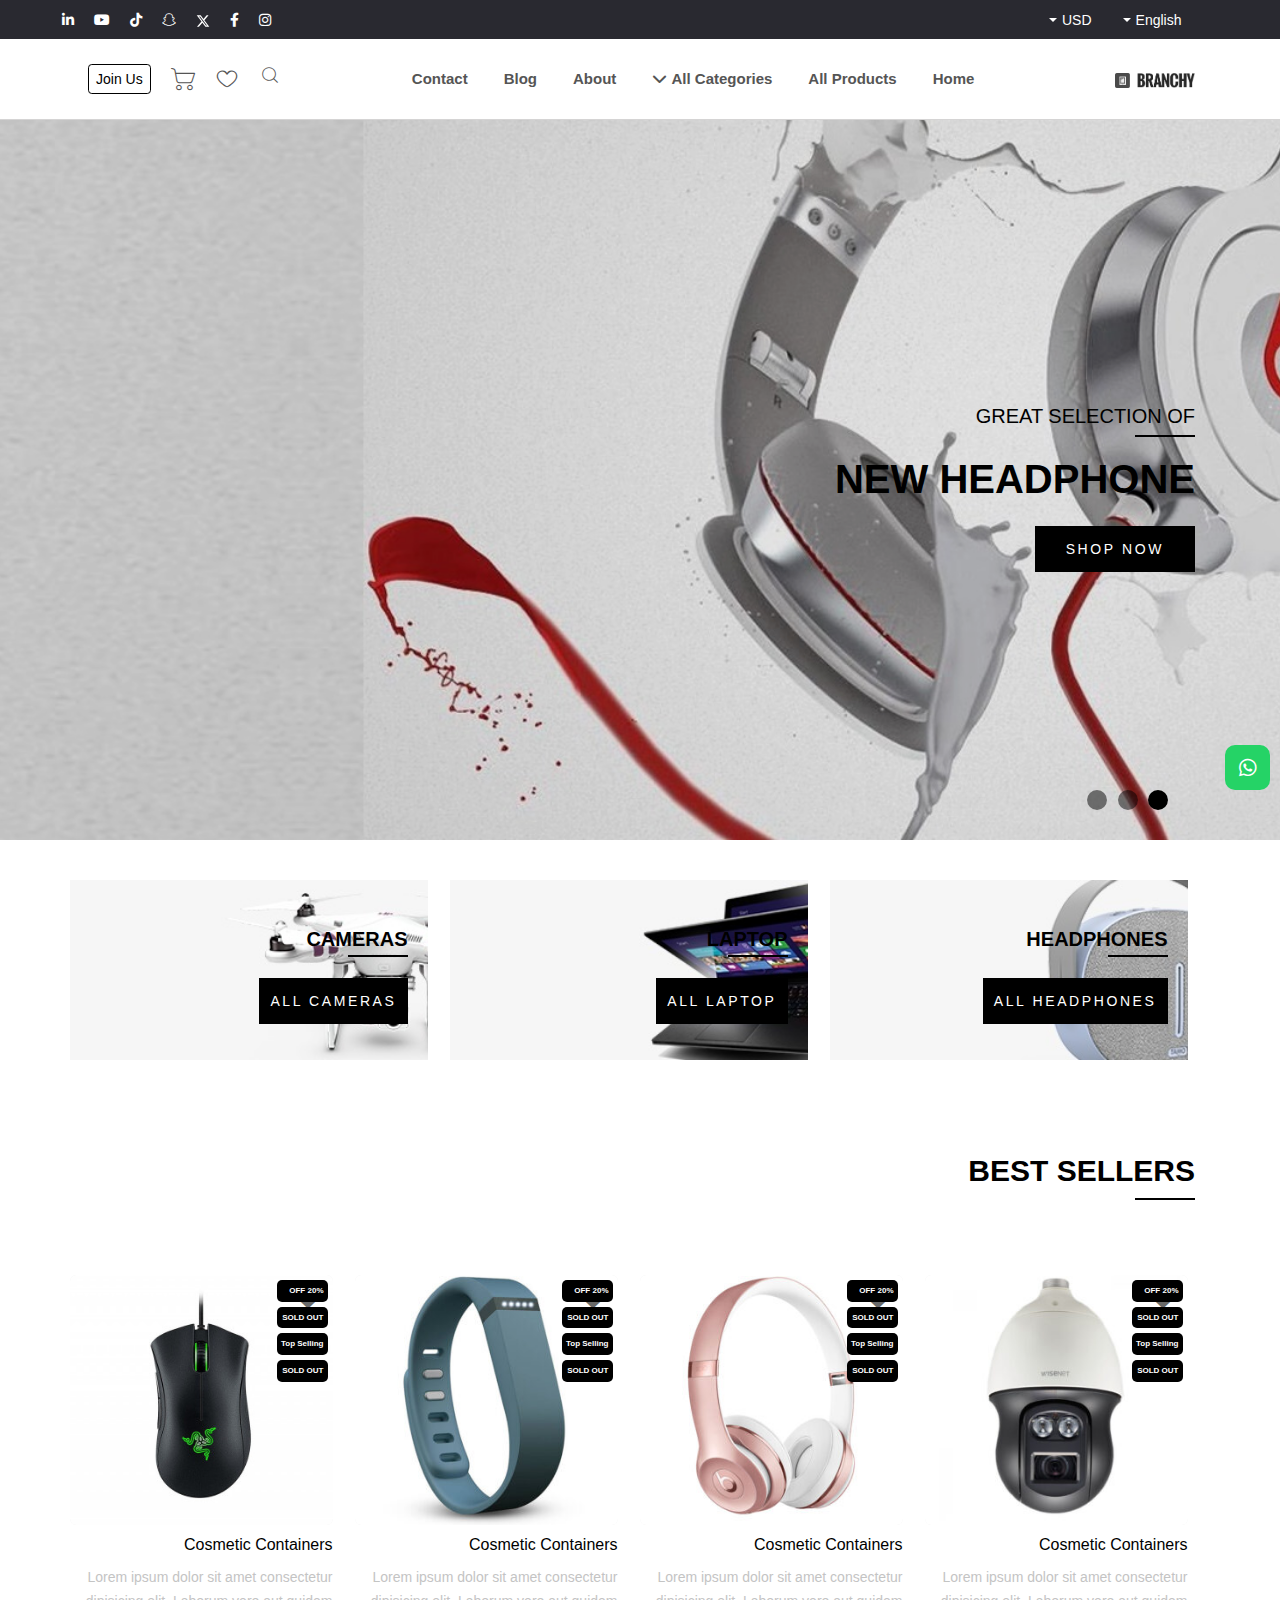
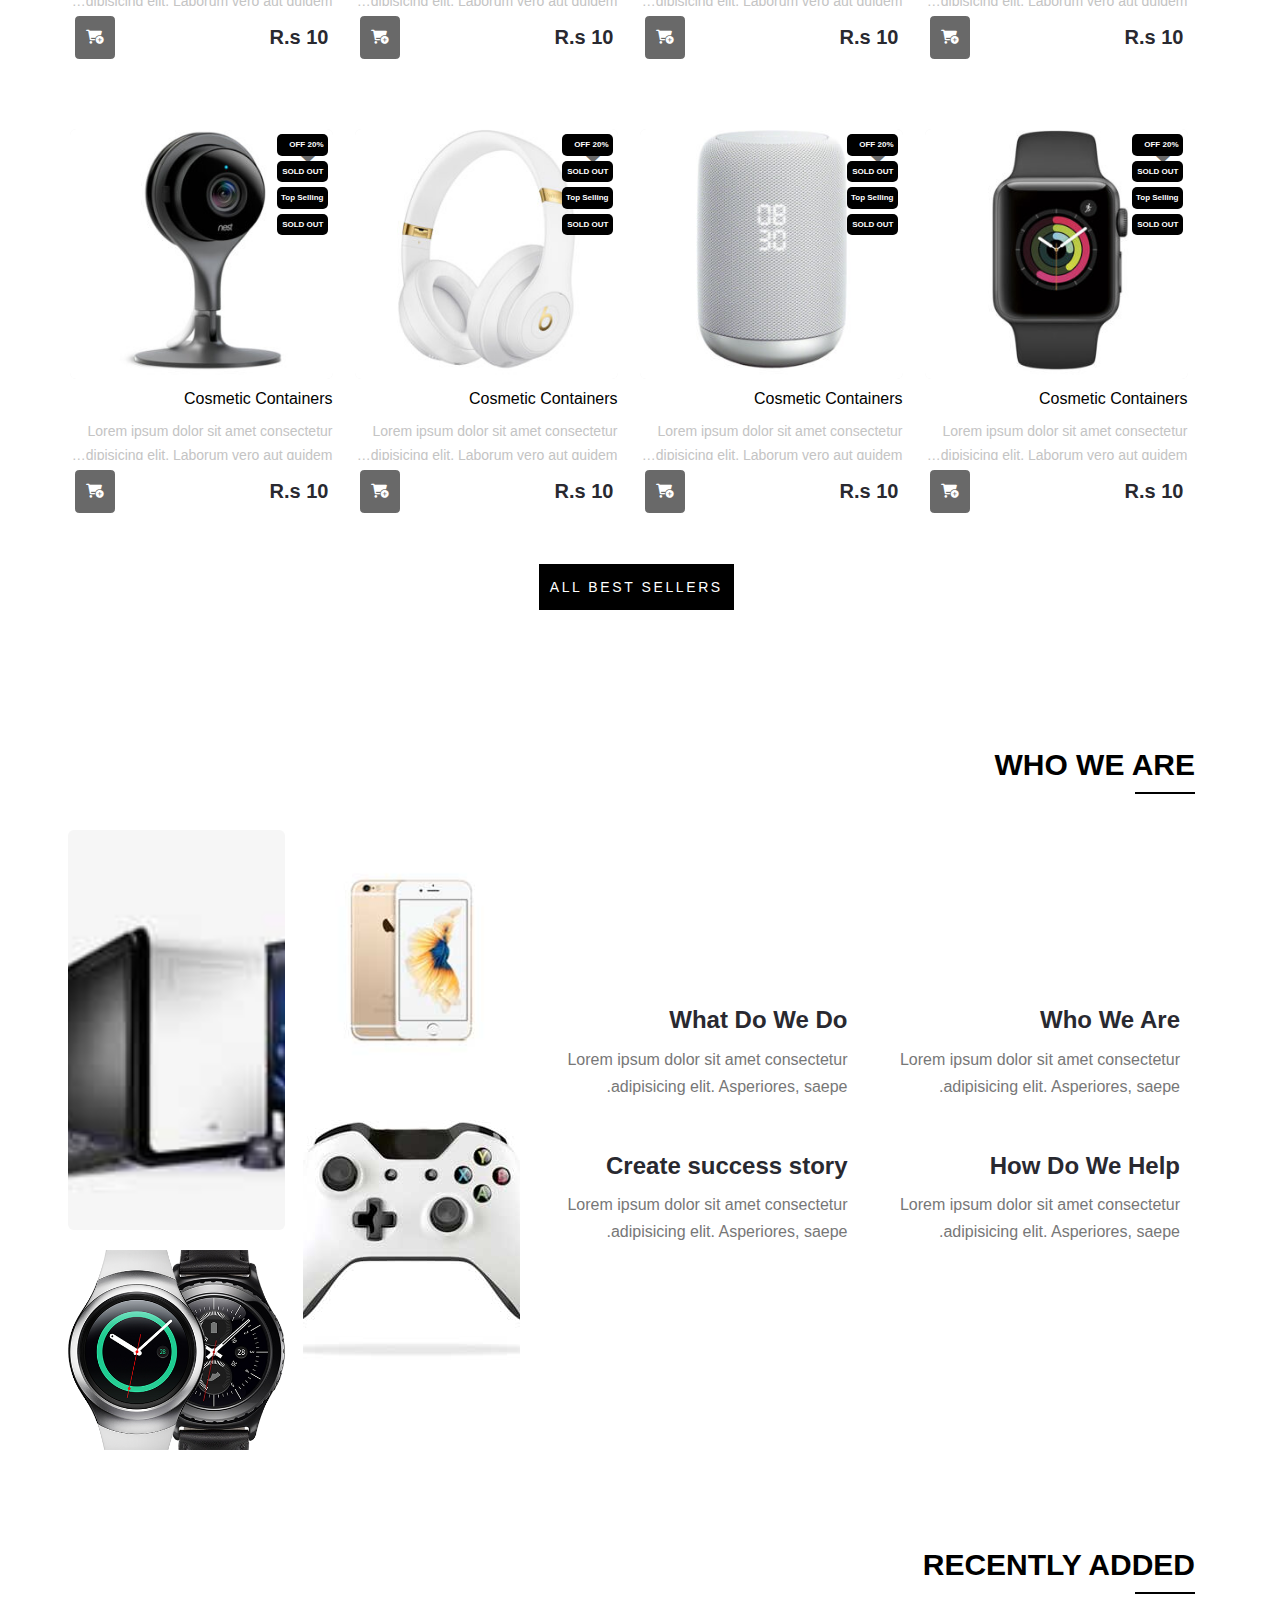
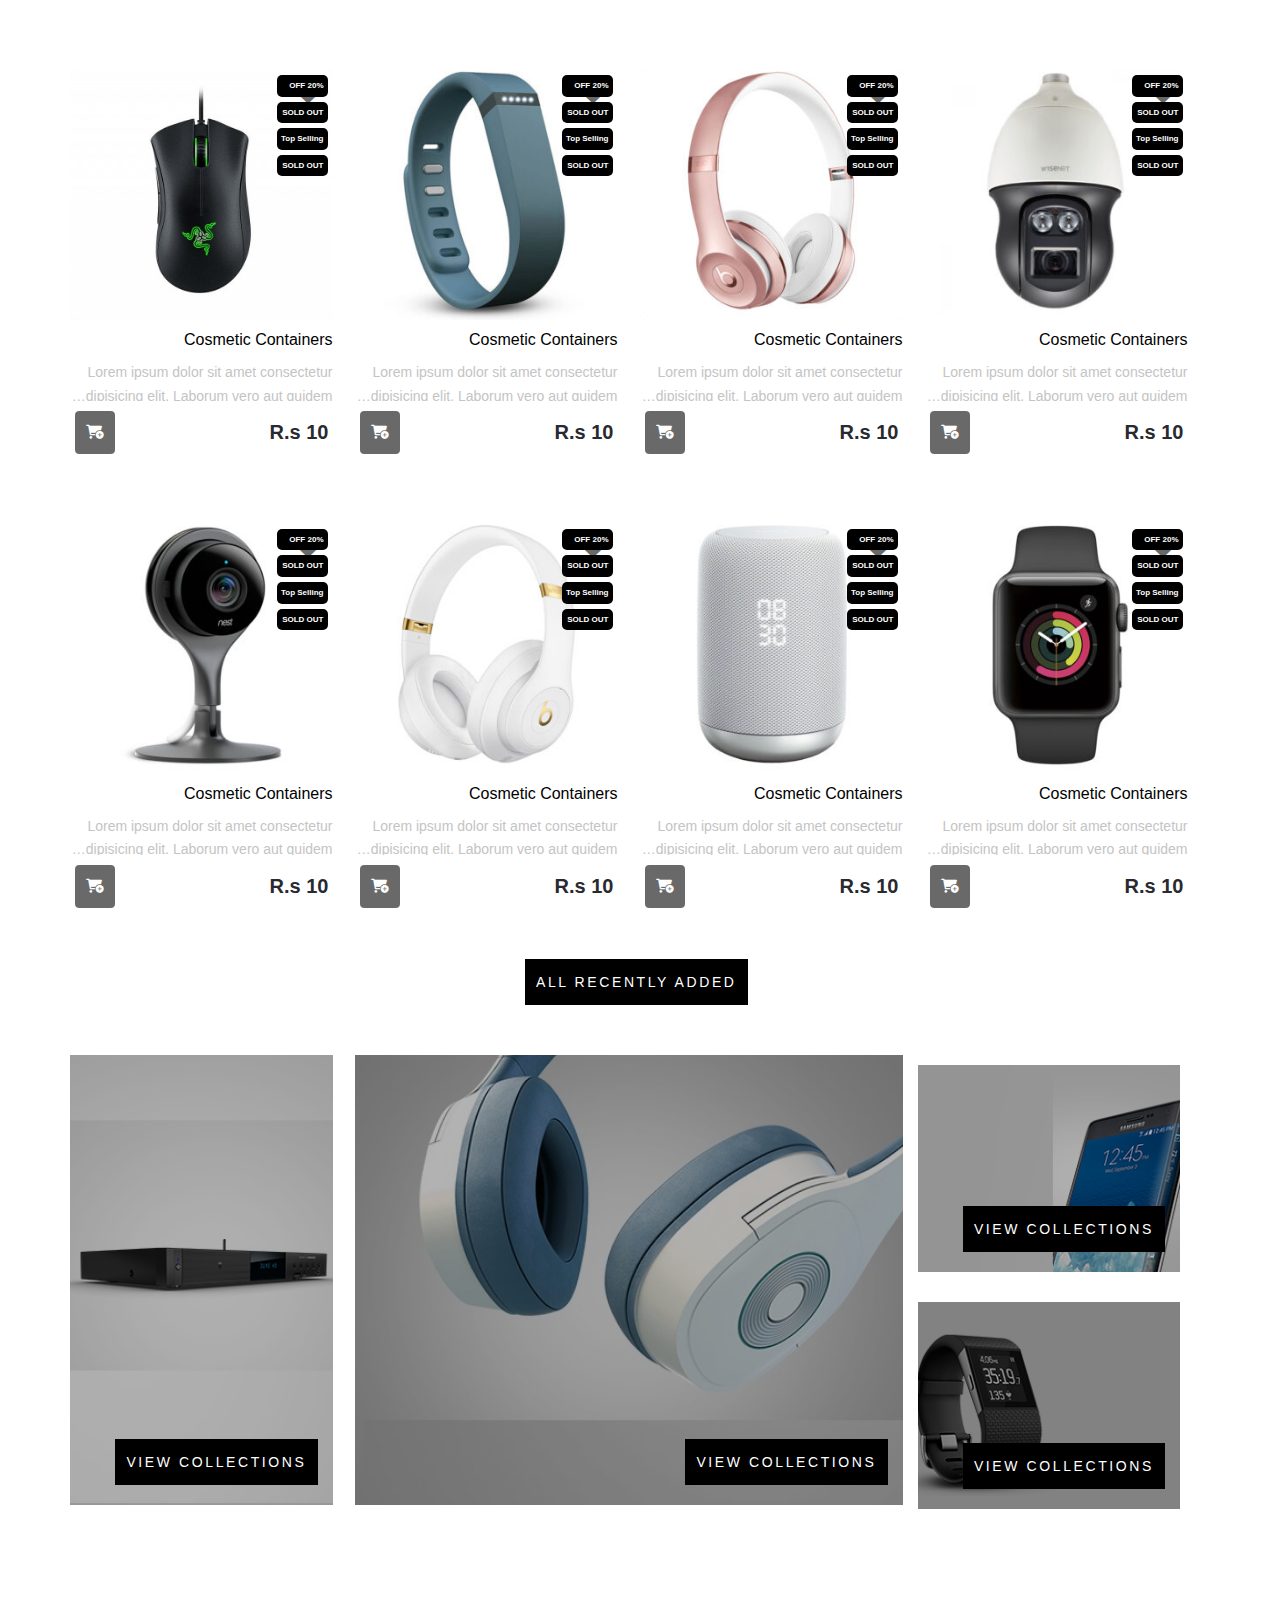
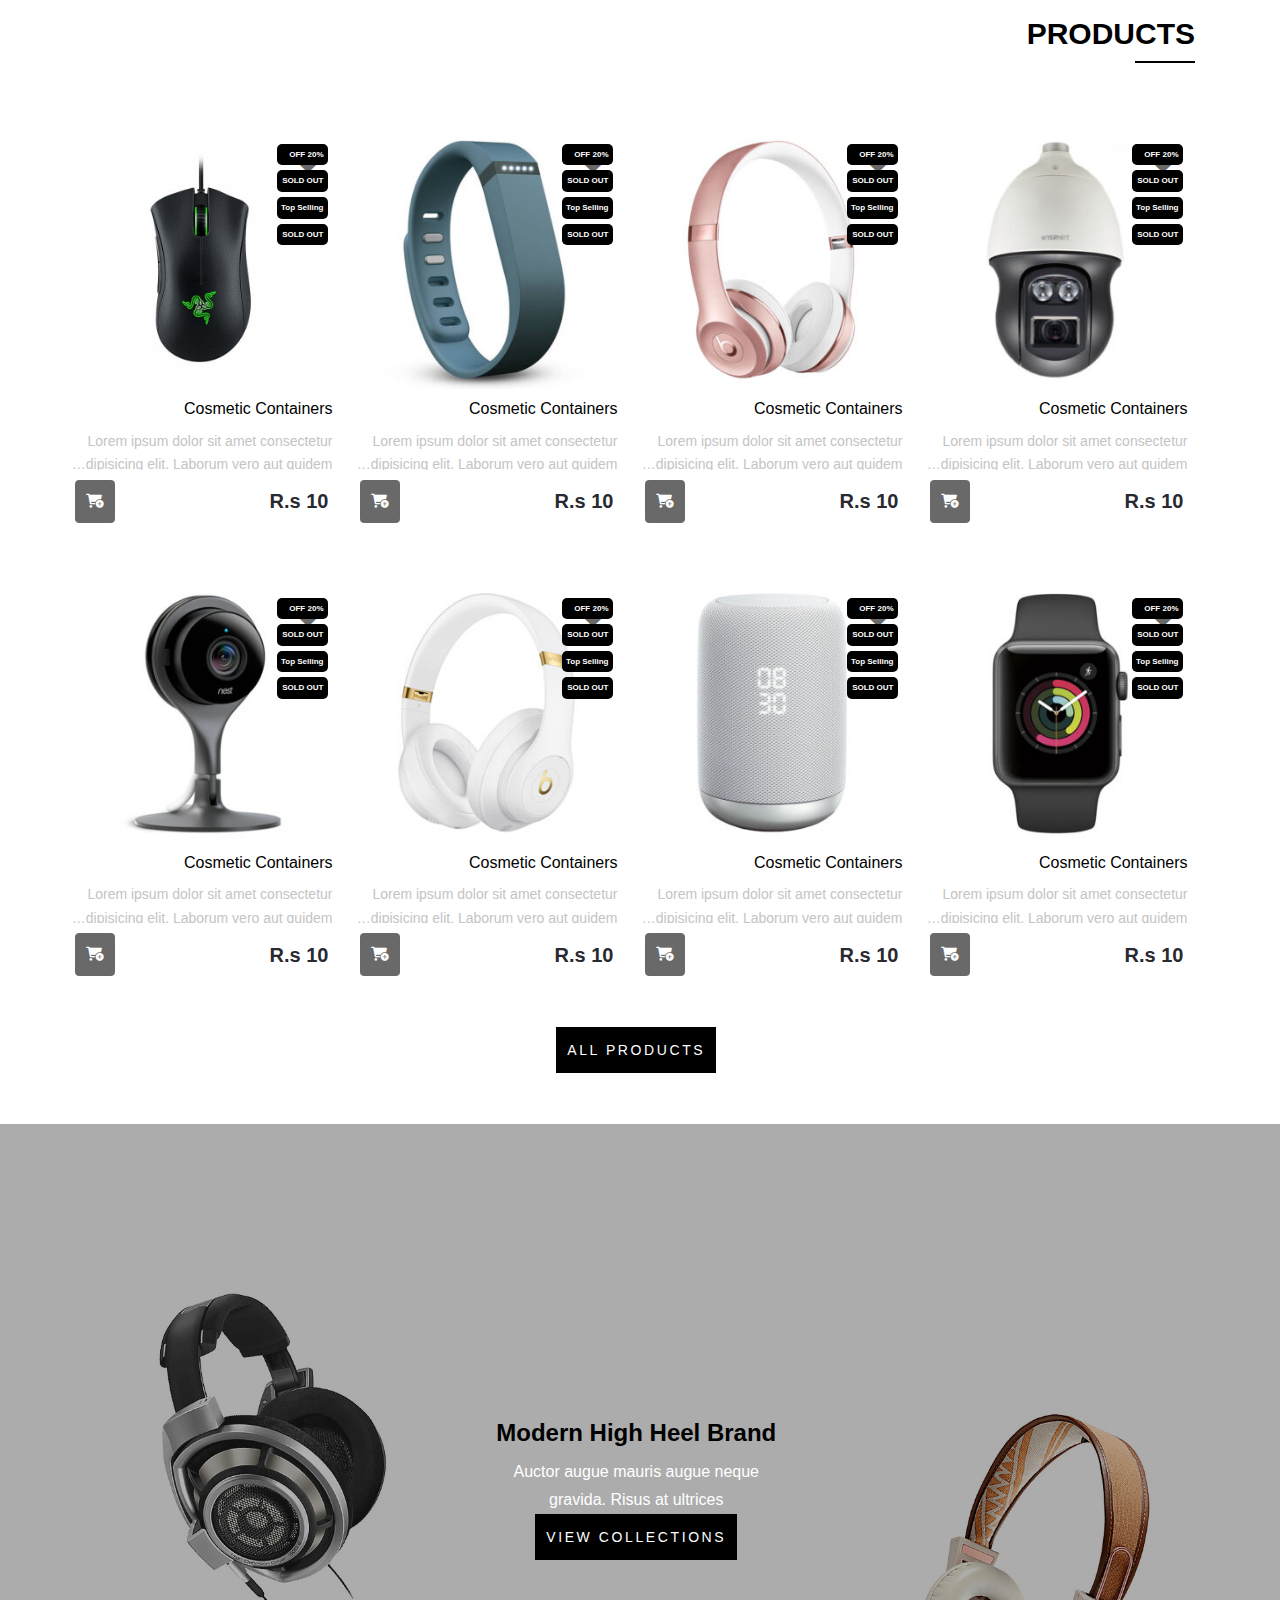
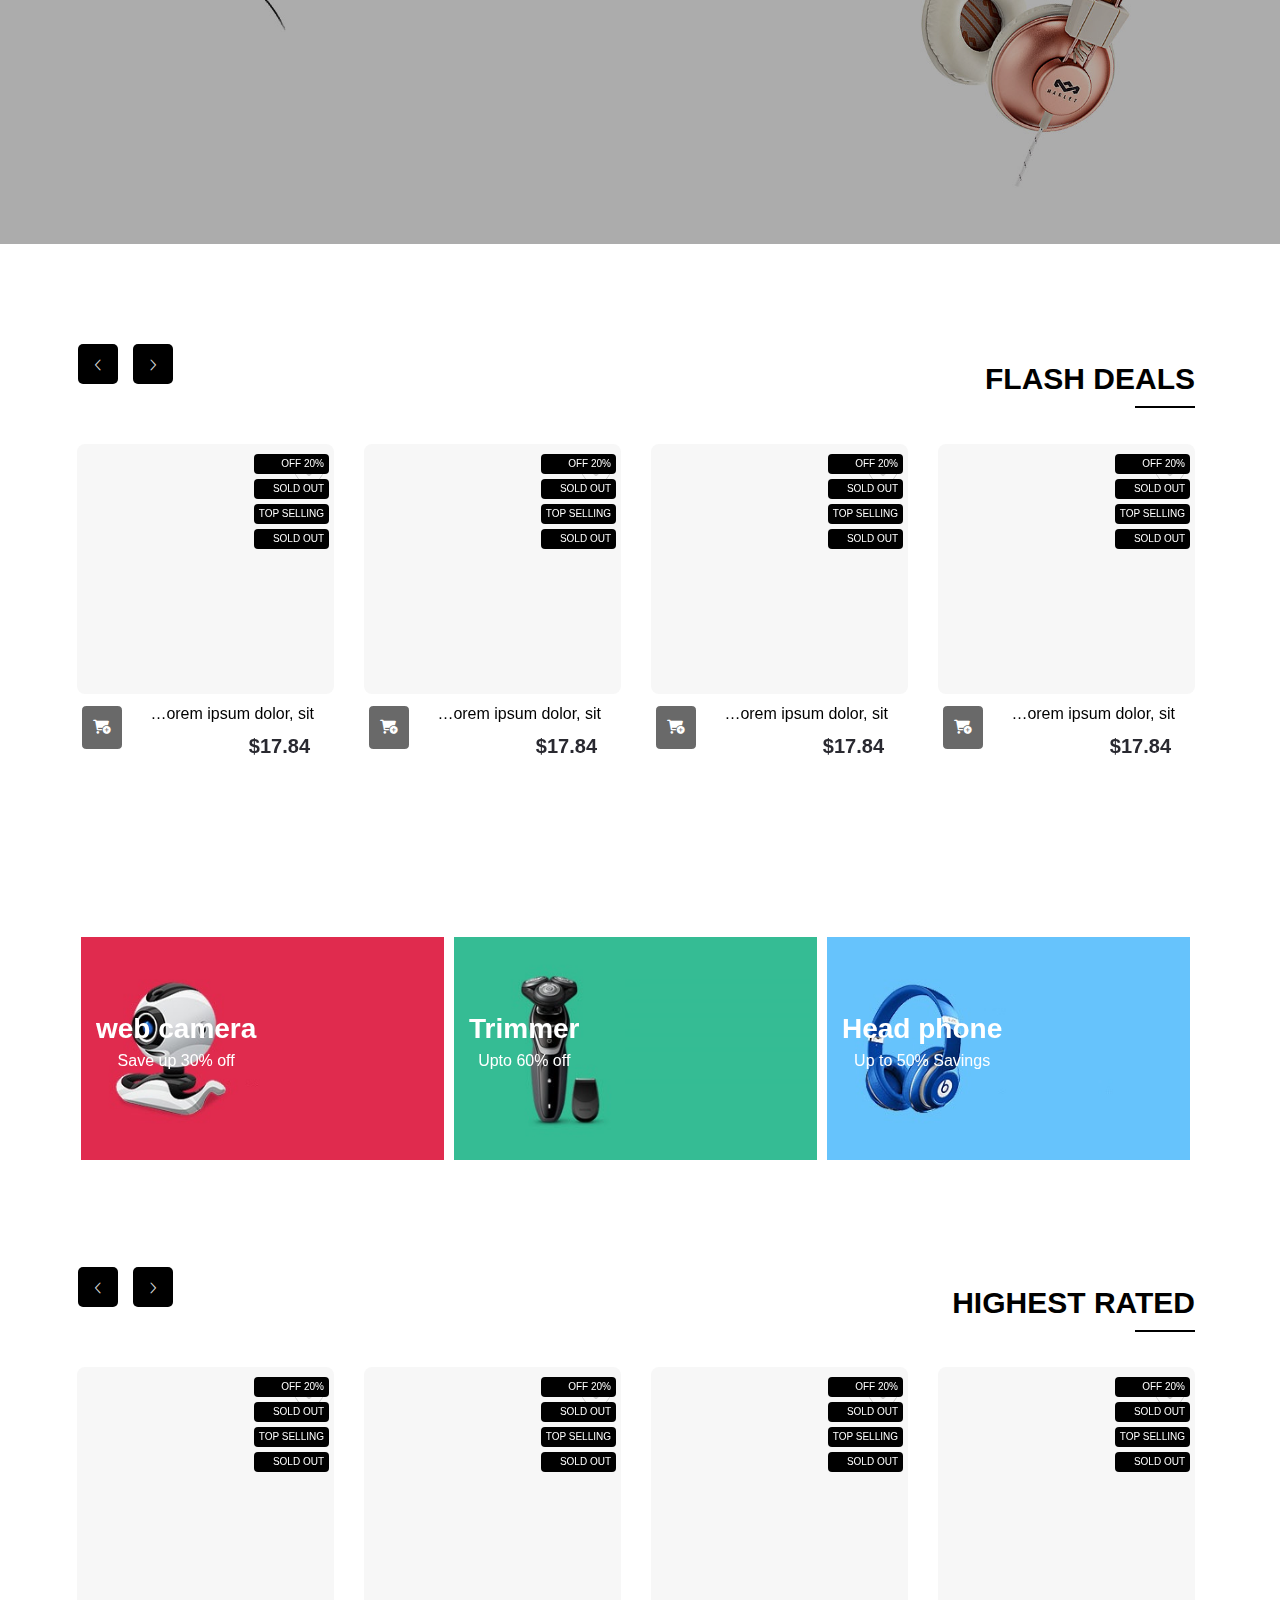
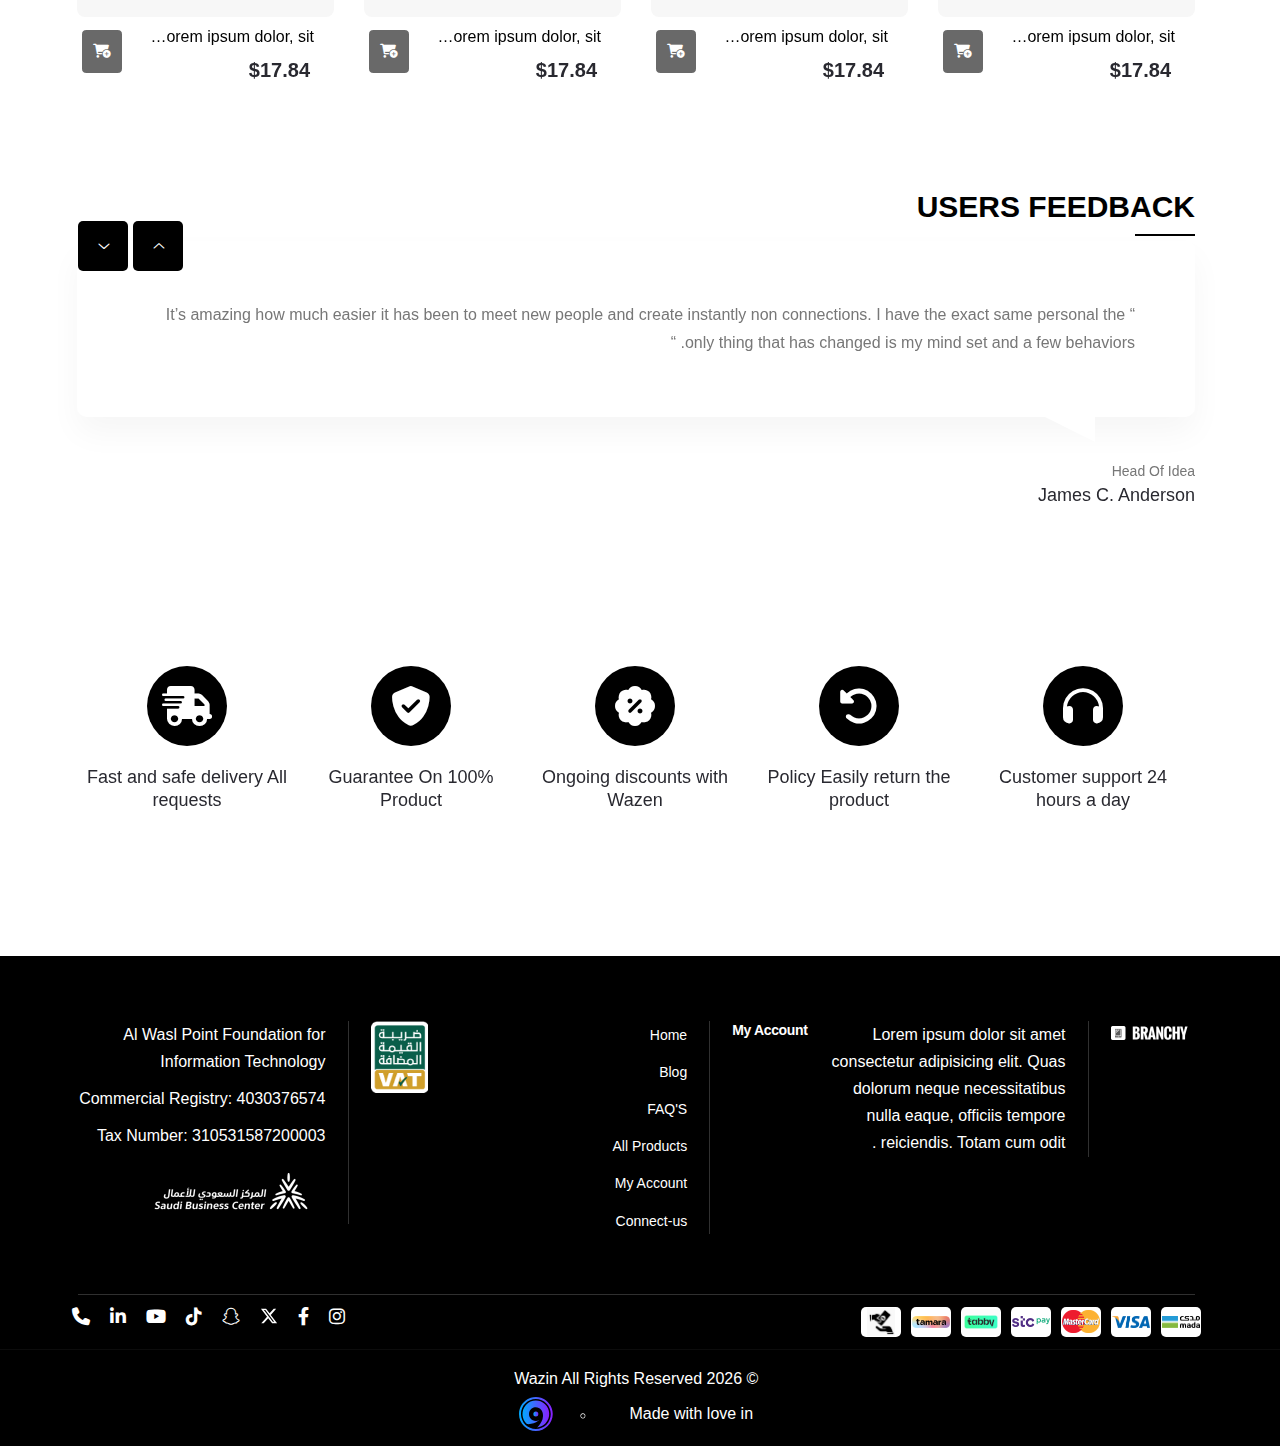
==== index.html @ 6826d249 "Theme-5" ====
<!doctype html>
<html class="no-js" lang="en">

<head>
    <meta charset="utf-8">
    <meta http-equiv="x-ua-compatible" content="ie=edge">
    <title>wazin</title>
    <meta name="robots" content="noindex, follow" />
    <meta name="author" content="Wazin" />
    <meta name="keywords" content="ecommerce, shopping" />

    <meta name="description" content="">
    <meta name="viewport" content="width=device-width, initial-scale=1, shrink-to-fit=no">
    <meta name="viewport" content="width=device-width, initial-scale=1.0" />

    <!-- Favicon -->
    <meta name="apple-mobile-web-app-status-bar-style" content="default" />

    <link rel="shortcut icon" type="image/x-icon" href="assets/images/favicon.png">
    <link rel="icon" href="images/test/hover-image-01.webp" type="" />

    <!-- ======================================= -->

    <!-- Bootstrap CSS -->
    <link rel="stylesheet" href="assets/css/vendor/bootstrap.min.css">
    <link rel="stylesheet" href="assets/css/vendor/font-awesome.css">
    <link rel="stylesheet" href="assets/css/vendor/flaticon/flaticon.css">
    <link rel="stylesheet" href="assets/css/vendor/slick.css">
    <link rel="stylesheet" href="assets/css/vendor/slick-theme.css">
    <link rel="stylesheet" href="assets/css/vendor/jquery-ui.min.css">
    <link rel="stylesheet" href="assets/css/vendor/sal.css">
    <link rel="stylesheet" href="assets/css/vendor/magnific-popup.css">
    <link rel="stylesheet" href="assets/css/vendor/base.css">


    <link rel="stylesheet" href="assets/css/all.min.css">
    <!-- <link rel="stylesheet" href="assets/css/style-en.css"> -->
    <link rel="stylesheet" href="assets/css/style-ar.css">
    <style>
        :root {
            --mainColor: #000000;
            --headerTitle: #000;
            --headerParagraph: #000;
            --textFooter: rgb(255, 255, 255);
        }
    </style>
</head>


<body class="sticky-header ">

    <!-- backto-top -->
    <a href="#top" class="back-to-top" id="backto-top"><i class="fal fa-arrow-up"></i></a>
    <!-- ================================================================================== -->

    <!-- ================================================================================== -->
    <!-- nav -->
    <nav class="header axil-header header-style-5">
        <div class="axil-header-top">
            <div class="container">
                <div class="row align-items-center">
                    <div class="col-lg-6 col-sm-6 col-12">
                        <div class="header-top-dropdown">

                            <div class="dropdown">
                                <button class="dropdown-toggle" type="button" data-bs-toggle="dropdown"
                                    aria-expanded="false">
                                    English
                                </button>
                                <ul class="dropdown-menu">
                                    <li><a class="dropdown-item" href="#">English</a></li>
                                    <li><a class="dropdown-item" href="#">Arabic</a></li>
                                    <li><a class="dropdown-item" href="#">Spanish</a></li>
                                </ul>
                            </div>
                            <div class="dropdown">
                                <button class="dropdown-toggle" type="button" data-bs-toggle="dropdown"
                                    aria-expanded="false">
                                    USD
                                </button>
                                <ul class="dropdown-menu">
                                    <li><a class="dropdown-item" href="#">USD</a></li>
                                    <li><a class="dropdown-item" href="#">AUD</a></li>
                                    <li><a class="dropdown-item" href="#">EUR</a></li>
                                </ul>

                            </div>

                        </div>
                    </div>
                    <div class="col-lg-6 col-sm-6 col-12">
                        <div class="header-top-link">
                            <ul class="quick-link">
                                <li>
                                    <a target="_blank" href="https://instagram.com">
                                        <i class="fa-brands fa-instagram"></i>
                                    </a>
                                </li>
                                <li>
                                    <a target="_blank" href="https://facebook.com">
                                        <i class="fa-brands fa-facebook-f"></i>
                                    </a>
                                </li>
                                <li>
                                    <a target="_blank" href="https://twitter.com">
                                        <svg xmlns="http://www.w3.org/2000/svg" height="1em" viewBox="0 0 512 512"
                                            class="custom-icon">
                                            <path
                                                d="M389.2 48h70.6L305.6 224.2 487 464H345L233.7 318.6 106.5 464H35.8L200.7 275.5 26.8 48H172.4L272.9 180.9 389.2 48zM364.4 421.8h39.1L151.1 88h-42L364.4 421.8z">
                                            </path>
                                        </svg>
                                    </a>
                                </li>

                                <li>
                                    <a target="_blank" href="https://snapchat.com">
                                        <i class="fa-brands fa-snapchat"></i>
                                    </a>
                                </li>
                                <li>
                                    <a target="_blank" href="https://tiktok.com">
                                        <i class="fa-brands fa-tiktok"></i>
                                    </a>
                                </li>
                                <li>
                                    <a target="_blank" href="https://youtube.com">
                                        <i class="fa-brands fa-youtube"></i>
                                    </a>
                                </li>
                                <li>
                                    <a target="_blank" href="https://linkedin.com">
                                        <i class="fa-brands fa-linkedin-in"></i>
                                    </a>
                                </li>
                            </ul>
                        </div>
                    </div>
                </div>
            </div>
        </div>
        <!-- Start Mainmenu Area  -->
        <div id="axil-sticky-placeholder"></div>
        <div class="axil-mainmenu">
            <div class="container">
                <div class="header-navbar">
                    <div class="header-brand">
                        <a href="index.html" class="logo logo-dark">
                            <img src="assets/images/test/logo.png" alt="Site Logo" />
                        </a>
                        <a href="index.html" class="logo logo-light">
                            <img src="assets/images/test/logo.png" alt="Site Logo" />
                        </a>
                    </div>
                    <div class="header-main-nav">
                        <!-- Start Mainmanu Nav -->
                        <nav class="mainmenu-nav">
                            <button class="mobile-close-btn mobile-nav-toggler">
                                <i class="fas fa-times"></i>
                            </button>
                            <div class="mobile-nav-brand">
                                <a href="index.html" class="logo">
                                    <img src="assets/images/test/logo.png" alt="Site Logo" />
                                </a>
                            </div>
                            <ul class="mainmenu">
                                <li class="">
                                    <a href="#">Home</a>
                                </li>
                                <li class="">
                                    <a href="#">All Products</a>
                                </li>

                                <li class="box-Categories-Nav">
                                    <div>All Categories
                                        <span class="arrow-Categories">
                                            <i class="fa-solid fa-chevron-down"></i>
                                        </span>
                                    </div>

                                    <div class="box-all-menu-dropdown">
                                        <div class="box-item-dropdown2">
                                            <div class="row box-2-dropdown">
                                                <div class="col-3 box-Link-Categories">
                                                    <ul class="ul-Categories">
                                                        <li class="menu-item">
                                                            <div class="sho-arrow Link-item-Categories">
                                                                <div class="">
                                                                    <span class="icon-item-Categories"><i
                                                                            class="fa fa-female"></i></span>
                                                                    Women's Clothing
                                                                </div>
                                                            </div>

                                                            <div class="sub-menu-dropdown">
                                                                <div class="row box-sub-sub-dropdown-mo">
                                                                    <div class="col-3 my-2">
                                                                        <div class="box-item-sub">
                                                                            <h3><a href="">OUTWEAR & SWEATERS</a>
                                                                            </h3>
                                                                            <ul class="">
                                                                                <li><a href="/">Blazers</a></li>
                                                                                <li>
                                                                                    <a href="/">Hoodies &
                                                                                        Sweatshirts</a>
                                                                                </li>
                                                                                <li><a href="/">Trench</a></li>
                                                                                <li><a href="/">Cardigans</a></li>
                                                                            </ul>
                                                                        </div>
                                                                    </div>
                                                                    <div class="col-3 my-2">
                                                                        <div class="box-item-sub">
                                                                            <h3><a href="">BOTTOMS</a></h3>
                                                                            <ul class="">
                                                                                <li class=""><a href="/">Skirts</a>
                                                                                </li>
                                                                                <li><a href="/">Shorts</a></li>
                                                                                <li><a href="/">Jeans</a></li>
                                                                                <li><a href="/">Pants & Capris</a>
                                                                                </li>
                                                                            </ul>
                                                                        </div>
                                                                    </div>
                                                                    <div class="col-3 my-2">
                                                                        <div class="box-item-sub">
                                                                            <h3><a href="">ACCESSORIES</a></h3>
                                                                            <ul class="">
                                                                                <li class="">
                                                                                    <a href="/">OUTWEAR &
                                                                                        SWEATERS</a>
                                                                                </li>
                                                                                <li><a href="/">Headwear</a></li>
                                                                                <li><a href="/">Baseball Caps</a>
                                                                                </li>
                                                                                <li><a href="/">Sunglasses</a></li>
                                                                            </ul>
                                                                        </div>
                                                                    </div>
                                                                    <div class="col-3 my-2">
                                                                        <div class="box-item-sub">
                                                                            <h3><a href="">HOT SEARCH</a></h3>
                                                                            <ul class="">
                                                                                <li class="">
                                                                                    <a href="/">Panties</a>
                                                                                </li>
                                                                                <li><a href="/">Bras</a></li>
                                                                                <li><a href="/">Shapers</a></li>
                                                                                <li>
                                                                                    <a href="/">Bra & Brief Sets</a>
                                                                                </li>
                                                                            </ul>
                                                                        </div>
                                                                    </div>
                                                                    <div class="col-3 my-2">
                                                                        <div class="box-item-sub">
                                                                            <h3><a href="">HOT CATEGORIES</a></h3>
                                                                            <ul class="">
                                                                                <li class="">
                                                                                    <a href="/">Dresses</a>
                                                                                </li>
                                                                                <li>
                                                                                    <a href="/">Blouses & Shirts</a>
                                                                                </li>
                                                                                <li><a href="/">T-Shirts</a></li>
                                                                                <li><a href="/">Tank Tops</a></li>
                                                                                <li>
                                                                                    <a href="/">Jumpsuits &
                                                                                        Rompers</a>
                                                                                </li>
                                                                            </ul>
                                                                        </div>
                                                                    </div>
                                                                </div>
                                                            </div>
                                                        </li>
                                                        <li class="menu-item">
                                                            <div class="sho-arrow Link-item-Categories">
                                                                <div class="">
                                                                    <span class="icon-item-Categories"><i
                                                                            class="fa fa-male"></i></span>
                                                                    Men's Clothing
                                                                </div>
                                                            </div>
                                                        </li>
                                                        <li class="menu-item">
                                                            <div class="Link-item-Categories">
                                                                <div class="">
                                                                    <span class="icon-item-Categories"><i
                                                                            class="fa-solid fa-clock"></i></span>
                                                                    WATCHES
                                                                </div>
                                                            </div>
                                                        </li>
                                                        <li class="menu-item">
                                                            <div class="sho-arrow Link-item-Categories">
                                                                <div class="">
                                                                    <span class="icon-item-Categories"><i
                                                                            class="fa fa-briefcase"></i></span>
                                                                    BAGS & SHOES
                                                                </div>
                                                            </div>
                                                        </li>
                                                        <li class="menu-item">
                                                            <div class="sho-arrow Link-item-Categories">
                                                                <div class="">
                                                                    <span class="icon-item-Categories"><i
                                                                            class="fa fa-shopping-cart"></i></span>
                                                                    SHOES
                                                                </div>
                                                            </div>
                                                        </li>
                                                        <li class="menu-item">
                                                            <div class="sho-arrow Link-item-Categories">
                                                                <div class="">
                                                                    <span class="icon-item-Categories"><i
                                                                            class="fa-solid fa-gem"></i></span>
                                                                    JEWELLERY
                                                                </div>
                                                            </div>
                                                        </li>
                                                        <li class="menu-item">
                                                            <div class="sho-arrow Link-item-Categories">
                                                                <div class="">
                                                                    <span class="icon-item-Categories"><i
                                                                            class="fa fa-star"></i></span>
                                                                    ACCESSORIES
                                                                </div>
                                                            </div>
                                                        </li>
                                                        <li class="menu-item">
                                                            <div class="sho-arrow Link-item-Categories">
                                                                <div class="">
                                                                    <span class="icon-item-Categories"><i
                                                                            class="fa fa-child"></i></span>
                                                                    TOYS, KIDS & BABY
                                                                </div>
                                                            </div>
                                                        </li>
                                                        <li class="menu-item">
                                                            <div class="sho-arrow Link-item-Categories">
                                                                <div class="">
                                                                    <span class="icon-item-Categories"><i
                                                                            class="fa-solid fa-volleyball"></i></span>
                                                                    SPORTS & OUTDOORS
                                                                </div>
                                                            </div>
                                                        </li>
                                                        <li class="menu-item">
                                                            <div class="sho-arrow Link-item-Categories">
                                                                <div class="">
                                                                    <span class="icon-item-Categories"><i
                                                                            class="fa fa-anchor"></i></span>
                                                                    HEALTH & BEAUTY
                                                                </div>
                                                            </div>

                                                            <div class="sub-menu-dropdown">
                                                                <div class="row box-sub-sub-dropdown-mo">
                                                                    <div class="col-3 my-2">
                                                                        <div class="box-item-sub">
                                                                            <h3><a href="">OUTWEAR & SWEATERS</a>
                                                                            </h3>
                                                                            <ul class="">
                                                                                <li><a href="/">Blazers</a></li>
                                                                                <li>
                                                                                    <a href="/">Hoodies &
                                                                                        Sweatshirts</a>
                                                                                </li>
                                                                                <li><a href="/">Trench</a></li>
                                                                                <li><a href="/">Cardigans</a></li>
                                                                            </ul>
                                                                        </div>
                                                                    </div>
                                                                    <div class="col-3 my-2">
                                                                        <div class="box-item-sub">
                                                                            <h3><a href="">BOTTOMS</a></h3>
                                                                            <ul class="">
                                                                                <li class=""><a href="/">Skirts</a>
                                                                                </li>
                                                                                <li><a href="/">Shorts</a></li>
                                                                                <li><a href="/">Jeans</a></li>
                                                                                <li><a href="/">Pants & Capris</a>
                                                                                </li>
                                                                            </ul>
                                                                        </div>
                                                                    </div>
                                                                    <div class="col-3 my-2">
                                                                        <div class="box-item-sub">
                                                                            <h3><a href="">ACCESSORIES</a></h3>
                                                                            <ul class="">
                                                                                <li class="">
                                                                                    <a href="/">OUTWEAR &
                                                                                        SWEATERS</a>
                                                                                </li>
                                                                                <li><a href="/">Headwear</a></li>
                                                                                <li><a href="/">Baseball Caps</a>
                                                                                </li>
                                                                                <li><a href="/">Sunglasses</a></li>
                                                                            </ul>
                                                                        </div>
                                                                    </div>
                                                                    <div class="col-3 my-2">
                                                                        <div class="box-item-sub">
                                                                            <h3><a href="">HOT SEARCH</a></h3>
                                                                            <ul class="">
                                                                                <li class="">
                                                                                    <a href="/">Panties</a>
                                                                                </li>
                                                                                <li><a href="/">Bras</a></li>
                                                                                <li><a href="/">Shapers</a></li>
                                                                                <li>
                                                                                    <a href="/">Bra & Brief Sets</a>
                                                                                </li>
                                                                            </ul>
                                                                        </div>
                                                                    </div>
                                                                    <div class="col-3 my-2">
                                                                        <div class="box-item-sub">
                                                                            <h3><a href="">HOT CATEGORIES</a></h3>
                                                                            <ul class="">
                                                                                <li class="">
                                                                                    <a href="/">Dresses</a>
                                                                                </li>
                                                                                <li>
                                                                                    <a href="/">Blouses & Shirts</a>
                                                                                </li>
                                                                                <li><a href="/">T-Shirts</a></li>
                                                                                <li><a href="/">Tank Tops</a></li>
                                                                                <li>
                                                                                    <a href="/">Jumpsuits &
                                                                                        Rompers</a>
                                                                                </li>
                                                                            </ul>
                                                                        </div>
                                                                    </div>
                                                                </div>
                                                            </div>
                                                        </li>
                                                    </ul>
                                                </div>
                                                <div
                                                    class="col-9 d-flex align-items-center box-img-offers-Categories-mo">
                                                    <div class="row align-items-center">
                                                        <div class="col-2">
                                                            <!-- <a href="/" class="box-img-Categories">
                                                  <img src="images/test/hader-2.png" alt="" />
                                                </a> -->
                                                        </div>
                                                        <div class="col-6">
                                                            <div class="row">
                                                                <div class="col-12 my-2">
                                                                    <a href="/" class="box-img-Categories-2">
                                                                        <img src="assets/images/test/3-Categories.jpg"
                                                                            alt="" />
                                                                    </a>
                                                                </div>
                                                                <div class="col-12 my-2">
                                                                    <a href="/" class="box-img-Categories-2">
                                                                        <img src="assets/images/test/2-Categories.jpg"
                                                                            alt="" />
                                                                    </a>
                                                                </div>
                                                            </div>
                                                        </div>

                                                        <div class="col-4">
                                                            <a href="/" class="box-img-Categories-1">
                                                                <img src="assets/images/test/1-Categories.jpg" alt="" />
                                                            </a>
                                                        </div>
                                                    </div>
                                                </div>
                                            </div>
                                        </div>
                                    </div>
                                </li>


                                <li><a href="about-us.html">About</a></li>
                                <li class="">
                                    <a href="#">Blog</a>
                                </li>
                                <li><a href="contact.html">Contact</a></li>
                            </ul>
                        </nav>
                        <!-- End Mainmanu Nav -->
                    </div>
                    <div class="header-action">
                        <ul class="action-list">
                            <li class="axil-search d-xl-block d-none">
                                <button type="submit" class="icon wooc-btn-search">
                                    <i class="flaticon-magnifying-glass"></i>
                                </button>
                            </li>
                            <li class="axil-search d-xl-none d-block">
                                <a href="javascript:void(0)" class="header-search-icon" title="Search">
                                    <i class="flaticon-magnifying-glass"></i>
                                </a>
                            </li>
                            <li class="shopping-Favorite">
                                <a href="#" class="Favorite-dropdown-btn">
                                    <span class="Favorite-count item-count"></span>
                                    <i class="flaticon-heart"></i>
                                </a>
                            </li>

                            <li class="shopping-cart">
                                <a href="#" class="cart-dropdown-btn">
                                    <span class="cart-count item-count-cart"></span>
                                    <i class="flaticon-shopping-cart"></i>
                                </a>
                            </li>
                            <!-- <li class="my-account">
                                <a class="link-account" href="javascript:void(0)">
                                    <i class="flaticon-person"></i>

                                </a>
                                <div class="my-account-dropdown">
                                    <ul>
                                        <li>
                                            <a href="my-account.html">My Account</a>
                                        </li>
                                        <li>
                                            <a href="my-account.html">Addresses</a>
                                        </li>
                                        <li>
                                            <a href="my-account.html">Orders</a>
                                        </li>
                                        <li>
                                            <a href="my-account.html">Returns</a>
                                        </li>
                                        <li>
                                            <a href="my-account.html">Loyalty points</a>
                                        </li>
                                        <li>
                                            <a href="sign-in.html">Log out</a>
                                        </li>
                                    </ul>
                                </div>
                            </li> -->
                            <li>
                                <ul class="quick-link">
                                    <li><button type="button" data-bs-toggle="modal" data-bs-target="#exampleModal"
                                            class="btn btn-join-us" href="sign-in.html">Join Us</button></li>
                                </ul>
                            </li>
                            <li class="axil-mobile-toggle">
                                <button class="menu-btn mobile-nav-toggler">
                                    <i class="flaticon-menu-2"></i>
                                </button>
                            </li>
                        </ul>
                    </div>
                </div>
            </div>
        </div>
    </nav>
    <!-- ================================================================================== -->

    <!-- ================================================================================== -->
    <!-- cart nav -->
    <div class="cart-dropdown" id="cart-dropdown">
        <div class="cart-content-wrap">
            <div class="cart-header">
                <h2 class="header-title">Cart review</h2>
                <button class="cart-close sidebar-close"><i class="fas fa-times"></i></button>
            </div>
            <div class="cart-body">
                <ul class="cart-item-list offcanvas-body-cart">
                    <!-- ========================================== -->
                    <!-- TODO:dynamic product id -->
                    <!-- code php -->
                    <!-- ============================================ -->


                    <div class="box-Empty-cart">
                        <img src="assets/images/Empty-cart.png" alt="" />
                        <p>Your shopping cart is empty. You can shop now </p>
                        <a href="index.html">Shop now</a>
                    </div>
                </ul>
            </div>
            <div class="cart-footer">
                <h3 class="cart-subtotal">
                    <span class="subtotal-title">Subtotal:</span>
                    <div> <span class="subtotal-amount TOTAL-SUBTOTAL-Nav-Cart-aside"></span> <span> R.s</span>
                    </div>
                </h3>
                <div class="group-btn">
                    <a href="cart.html" class="axil-btn btn-bg-primary viewcart-btn">View Cart</a>
                    <a href="checkout.html" class="axil-btn btn-bg-secondary checkout-btn">Checkout</a>
                </div>
            </div>
        </div>
    </div>
    <!-- ================================================================================== -->

    <!-- ================================================================================== -->
    <!-- Favorite nav -->
    <div class="cart-dropdown" id="Favorite-dropdown">
        <div class="cart-content-wrap">
            <div class="cart-header">
                <h2 class="header-title">Favorite review</h2>
                <button class="cart-close sidebar-close"><i class="fas fa-times"></i></button>
            </div>
            <div class="cart-body">
                <ul class="cart-item-list offcanvas-body-Favorites">
                    <!-- ========================================== -->
                    <!-- TODO:dynamic product id -->
                    <!-- code php -->
                    <!-- ============================================ -->


                    <div class="box-Favorites-empty">
                        <img src="assets/images/Favorites-empty.jpg" alt="" />
                        <p>Your shopping cart is empty. You can shop now </p>
                        <a href="index.html">Shop now</a>
                    </div>
                </ul>
            </div>
        </div>
    </div>
    <!-- ================================================================================== -->

    <!-- ================================================================================== -->
    <!-- Search Nav -->
    <div class="header-search-modal" id="header-search-modal">
        <button class="card-close sidebar-close"><i class="fas fa-times"></i></button>
        <div class="header-search-wrap">
            <div class="card-header">
                <form action="#">
                    <div class="input-group box-input-button-search">
                        <input type="search" class="form-control" name="prod-search" id="prod-search"
                            placeholder="Write Something....">
                        <button type="submit" class=" btn-search"><i class="far fa-search"></i></button>
                    </div>
                </form>
            </div>
            <div class="card-body">

                <div class="psearch-results">
                    <div class="axil-product-list">
                        <div class="thumbnail">
                            <a href="single-product.html">
                                <img src="./assets/images/product/electric/product-09.png" alt="Yantiti Leather Bags">
                            </a>
                        </div>
                        <div class="product-content">

                            <h6 class="product-title"><a href="single-product.html">Media Remote</a></h6>
                            <div class="product-price-variant">
                                <span class="price current-price">$29.99</span>
                                <span class="price old-price">$49.99</span>
                            </div>
                            <div class="product-cart">
                                <a href="cart.html" class="cart-btn"><i class="fal fa-shopping-cart"></i></a>
                                <a href="wishlist.html" class="cart-btn"><i class="fal fa-heart"></i></a>
                            </div>
                        </div>
                    </div>
                    <div class="axil-product-list">
                        <div class="thumbnail">
                            <a href="single-product.html">
                                <img src="./assets/images/product/electric/product-09.png" alt="Yantiti Leather Bags">
                            </a>
                        </div>
                        <div class="product-content">

                            <h6 class="product-title"><a href="single-product.html">Media Remote</a></h6>
                            <div class="product-price-variant">
                                <span class="price current-price">$29.99</span>
                                <span class="price old-price">$49.99</span>
                            </div>
                            <div class="product-cart">
                                <a href="cart.html" class="cart-btn"><i class="fal fa-shopping-cart"></i></a>
                                <a href="wishlist.html" class="cart-btn"><i class="fal fa-heart"></i></a>
                            </div>
                        </div>
                    </div>
                </div>
            </div>
        </div>
    </div>
    <!-- ================================================================================== -->

    <!-- ================================================================================== -->
    <!-- login  -->
    <section>
        <div class="modal fade box-Modal" id="exampleModal" tabindex="-1" aria-labelledby="exampleModalLabel"
            aria-hidden="true">
            <div class="modal-dialog modal-dialog-centered box-Modal-SignUp">
                <div class="modal-content">

                    <!-- ----------------------------------------------- -->
                    <!-- Login -->
                    <div class="modal-body row" id="login">
                        <div class="column box-Login-mo-pc">
                            <div class="sec-content">
                                <div class="box-SignUp mt-5 pt-5">
                                    <div>
                                        <div class="icon-login-bracket"><i class="fa-solid fa-right-to-bracket"></i>
                                        </div>
                                        <h2>Login</h2>
                                    </div>
                                    <form class="box-form-SignUp">
                                        <div class="form-group Phone-Or-Email py-2">
                                            <label for="exampleInputphone">Choose Phone Or E-mail</label>
                                        </div>

                                        <div class="box-Submit-reset">
                                            <button type="button" class="btn btn-Submit my-2 btnPhone">
                                                <span><i class="fa-solid fa-mobile"></i></span>
                                                <span>Mobile</span>
                                            </button>

                                            <button type="button" class="btn btn-Submit my-2 btnEmail">
                                                <span><i class="fa-solid fa-envelope"></i></span>
                                                <span>Email</span>
                                            </button>
                                        </div>
                                    </form>

                                    <button type="button" class="btn btn-Close-Login" data-bs-dismiss="modal">
                                        <i class="fa-solid fa-x"></i>
                                    </button>
                                </div>
                            </div>
                        </div>

                    </div>
                    <!-- ----------------------------------------------- -->
                    <!-- login Phone -->
                    <div class="modal-body row" id="phone">
                        <div class="column  box-Login-mo-pc">
                            <div class="sec-content">
                                <div class="box-SignUp">
                                    <div>
                                        <div class="icon-login-bracket"><i class="fa-solid fa-right-to-bracket"></i>
                                        </div>
                                        <h2>Login</h2>
                                    </div>
                                    <form class="box-form-SignUp">
                                        <div class="form-group py-2">
                                            <label for="exampleInputphone">Phone</label>
                                            <input class="form-control" id="exampleInputphone" type="number"
                                                pattern="[0-9]*" inputmode="numeric" aria-describedby="emailHelp"
                                                placeholder="Enter phone" />
                                        </div>

                                        <div class="box-Submit-reset">
                                            <button type="button" class="btn btn-Submit btnSubmitPhoneEmail my-2">
                                                Submit
                                            </button>
                                        </div>

                                        <div class="box-Submit-reset">
                                            <button type="button" class="btn Login-by btnEmail my-2">
                                                <span><i class="fa-solid fa-repeat"></i></span>
                                                <span>Login By Email</span>
                                            </button>
                                        </div>

                                    </form>
                                    <button type="button" class="btn btn-Close-Login" data-bs-dismiss="modal">
                                        <i class="fa-solid fa-x"></i>
                                    </button>
                                </div>
                            </div>
                        </div>

                    </div>
                    <!-- ----------------------------------------------- -->
                    <!-- login email -->
                    <div class="modal-body row" id="email">
                        <div class="column box-Login-mo-pc">
                            <div class="sec-content">
                                <div class="box-SignUp">
                                    <div>
                                        <div class="icon-login-bracket"><i class="fa-solid fa-right-to-bracket"></i>
                                        </div>
                                        <h2>Login</h2>
                                    </div>
                                    <form class="box-form-SignUp">
                                        <div class="form-group py-2">
                                            <label for="exampleInputphone">Email</label>
                                            <input type="email" class="form-control" id="exampleInputphone"
                                                aria-describedby="emailHelp" placeholder="Enter email" />
                                        </div>

                                        <div class="box-Submit-reset">
                                            <button type="button" class="btn btn-Submit btnSubmitPhoneEmail my-2">
                                                Submit
                                            </button>
                                        </div>

                                        <div class="box-Submit-reset">
                                            <button type="button" class="btn Login-by btnPhone my-2">
                                                <span><i class="fa-solid fa-repeat"></i></span>
                                                <span>Login By Mobile</span>
                                            </button>
                                        </div>


                                    </form>
                                    <button type="button" class="btn btn-Close-Login" data-bs-dismiss="modal">
                                        <i class="fa-solid fa-x"></i>
                                    </button>
                                </div>
                            </div>
                        </div>
                    </div>
                    <!-- ------------------------------------------------------- -->
                    <!-- Code (initially) -->
                    <div class="modal-body row" id="code">
                        <div class="column  box-Login-mo-pc">
                            <div class="sec-content">
                                <div class="box-SignUp">
                                    <div>
                                        <div class="icon-login-bracket"><i class="fa-solid fa-right-to-bracket"></i>
                                        </div>
                                        <h2>Login</h2>
                                    </div>
                                    <form class="box-form-SignUp">
                                        <div class="form-group py-2 Phone-Or-Email">
                                            <label for="exampleInputphone">Enter Code</label>

                                            <div class="box-code">

                                                <!-- Send code php  -->
                                            </div>
                                        </div>

                                        <div class="box-Submit-reset">
                                            <button type="submit" class="btn btn-Submit my-2">
                                                Submit
                                            </button>
                                        </div>
                                    </form>
                                    <button type="button" class="btn btn-Close-Login" data-bs-dismiss="modal">
                                        <i class="fa-solid fa-x"></i>
                                    </button>
                                </div>
                            </div>
                        </div>


                    </div>
                    <!-- ------------------------------------------------------- -->

                </div>
            </div>
        </div>
    </section>
    <!-- ================================================================================== -->

    <!-- ================================================================================== -->
    <!-- whatsapp -->
    <section>
        <div>
            <div class="box-icon-whatsapp">
                <a target="_blank" href="https://wa.me/201234567890">
                    <i class="fa-brands fa-whatsapp"></i>
                </a>
            </div>
        </div>
    </section>
    <!-- ================================================================================== -->

    <!-- ================================================================================== -->
    <hader>
        <div>
            <div id="carouselExampleCaptions" class="carousel slide">


                <div class="carousel-inner">
                    <div class="carousel-item active">
                        <img src="assets/images/test/slider1_bag2.jpg" class="d-block w-100" alt="...">
                        <div class="carousel-caption">
                            <div class="container h-100">
                                <div class="box-carousel-caption">
                                    <div>

                                        <span class="border-bottom-had">Great Selection of</span>

                                        <h2>New Headphone</h2>

                                        <a class="btn-outline" href="All-Products.html">Shop Now</a>
                                    </div>
                                </div>
                            </div>
                        </div>
                    </div>
                    <div class="carousel-item">
                        <img src="assets/images/test/slider2_bag2.jpg" class="d-block w-100" alt="...">

                        <div class="carousel-caption">
                            <div class="container h-100">
                                <div class="box-carousel-caption">
                                    <div>

                                        <span class="border-bottom-had">Great Selection of</span>

                                        <h2>Gold Standard</h2>

                                        <a class="btn-outline" href="All-Products.html">Shop collection</a>
                                    </div>
                                </div>
                            </div>
                        </div>
                    </div>
                    <div class="carousel-item">
                        <img src="assets/images/test/slider1_bag2.jpg" class="d-block w-100" alt="...">

                        <div class="carousel-caption">
                            <div class="container h-100">
                                <div class="box-carousel-caption">
                                    <div>
                                        <span class="border-bottom-had">Great Selection of</span>


                                        <h2>Gold Standard</h2>

                                        <a class="btn-outline" href="All-Products.html">Shop collection</a>
                                    </div>
                                </div>
                            </div>
                        </div>
                    </div>
                </div>
                <div class="carousel-indicators">
                    <div class="">
                        <button type="button" data-bs-target="#carouselExampleCaptions" data-bs-slide-to="0"
                            class="active" aria-current="true" aria-label="Slide 1"></button>
                        <button type="button" data-bs-target="#carouselExampleCaptions" data-bs-slide-to="1"
                            aria-label="Slide 2"></button>
                        <button type="button" data-bs-target="#carouselExampleCaptions" data-bs-slide-to="2"
                            aria-label="Slide 3"></button>
                    </div>
                </div>
            </div>
        </div>
    </hader>
    <!-- ================================================================================== -->

    <!-- ================================================================================== -->

    <section>
        <div class="my-5">
            <div class="container">
                <div class="row justify-content-center">
                    <div class="col-xl-4 col-lg-4 col-md-6 col-sm-12 my-3">
                        <div class="box-sec-2-Clothing">
                            <img src="assets/images/test/s2-1.jpg" alt="">
                            <div class="box-text-sec-2">
                                <div class="d-flex h-100 align-items-center box-text-sec">
                                    <div>
                                        <h2 class="border-bottom-had">headphones</h2>
                                        <a href="All-Products.html" class="btn-outline2">All HEADPHONES</a>
                                    </div>
                                </div>
                            </div>
                        </div>
                    </div>
                    <div class="col-xl-4 col-lg-4 col-md-6 col-sm-12  my-3">
                        <div class="box-sec-2-Clothing">
                            <img src="assets/images/test/s2-2.jpg" alt="">
                            <div class="box-text-sec-2">
                                <div class="d-flex h-100 align-items-center box-text-sec">
                                    <div>
                                        <h2 class="border-bottom-had">laptop</h2>
                                        <a href="All-Products.html" class="btn-outline2">All LAPTOP</a>
                                    </div>
                                </div>
                            </div>
                        </div>
                    </div>
                    <div class="col-xl-4 col-lg-4 col-md-6 col-sm-12  my-3">
                        <div class="box-sec-2-Clothing">
                            <img src="assets/images/test/s2-3.jpg" alt="">
                            <div class="box-text-sec-2">
                                <div class="d-flex h-100 align-items-center box-text-sec">
                                    <div>
                                        <h2 class="border-bottom-had">Cameras</h2>
                                        <a href="All-Products.html" class="btn-outline2">All CAMERAS</a>
                                    </div>
                                </div>
                            </div>
                        </div>
                    </div>
                </div>
            </div>
        </div>

    </section>
    <!-- ================================================================================== -->

    <!-- ================================================================================== -->
    <!-- Best Sellers -->
    <section>
        <div class="axil-product-area axil-section-gap pb--0">
            <div class="container">
                <div class="pt-4 my-5">
                    <div class="box-Products my-5 py-5">
                        <h2 class="border-bottom-had">Best Sellers
                        </h2>
                    </div>
                    <div class="row justify-content-center">
                        <div class="col-xl-3 col-lg-4 col-md-6 col-sm-6-mo">
                            <div class="axil-product box-all-products product-style-one has-color-pick mt--40"
                                data-product-id="1">
                                <div class="thumbnail">
                                    <a href="single-product.html">
                                        <img src="assets/images/test/1.jpg" alt="Product Images" />
                                    </a>
                                    <div class="label-block label-right">
                                        <div class="product-badget">
                                            <ul>
                                                <li>20% OFF</li>
                                                <li>SOLD OUT</li>
                                                <li>Top Selling</li>
                                                <li>SOLD OUT</li>
                                            </ul>
                                        </div>
                                    </div>
                                    <button class="btn btn-Favorite">
                                        <i class="fa-solid fa-heart"></i>
                                    </button>
                                </div>
                                <div class="product-content">
                                    <div class="inner">
                                        <h5 class="title">
                                            <a href="single-product.html">Cosmetic Containers</a>
                                        </h5>
                                        <p class="description">
                                            <a href="single-product.html">Lorem ipsum dolor sit amet consectetur
                                                adipisicing
                                                elit. Laborum vero aut quidem quibusdam, at rerum. Ipsam consequatur
                                                nesciunt
                                                aliquam ab? Aperiam nisi totam, voluptatem corporis corrupti velit
                                                neque
                                                sit
                                                et?</a>
                                        </p>
                                        <div class="d-flex align-items-center justify-content-between box-pro-mo">
                                            <div class="product-price-variant">
                                                <span class="price current-price">10 R.s</span>
                                                <!-- <span class="price old-price">$30</span> -->
                                            </div>
                                            <div class="product-hover-action">
                                                <ul class="cart-action">
                                                    <li class="select-option">
                                                        <button class="btn btn-add-cart"><i
                                                                class="fa-solid fa-cart-circle-plus"></i></button>
                                                    </li>
                                                </ul>
                                            </div>
                                        </div>
                                    </div>
                                </div>
                            </div>
                        </div>
                        <div class="col-xl-3 col-lg-4 col-md-6 col-sm-6-mo">
                            <div class="axil-product box-all-products product-style-one has-color-pick mt--40"
                                data-product-id="1">
                                <div class="thumbnail">
                                    <a href="single-product.html">
                                        <img src="assets/images/test/2.jpg" alt="Product Images" />
                                    </a>
                                    <div class="label-block label-right">
                                        <div class="product-badget">
                                            <ul>
                                                <li>20% OFF</li>
                                                <li>SOLD OUT</li>
                                                <li>Top Selling</li>
                                                <li>SOLD OUT</li>
                                            </ul>
                                        </div>
                                    </div>
                                    <button class="btn btn-Favorite">
                                        <i class="fa-solid fa-heart"></i>
                                    </button>
                                </div>
                                <div class="product-content">
                                    <div class="inner">
                                        <h5 class="title">
                                            <a href="single-product.html">Cosmetic Containers</a>
                                        </h5>
                                        <p class="description">
                                            <a href="single-product.html">Lorem ipsum dolor sit amet consectetur
                                                adipisicing
                                                elit. Laborum vero aut quidem quibusdam, at rerum. Ipsam consequatur
                                                nesciunt
                                                aliquam ab? Aperiam nisi totam, voluptatem corporis corrupti velit
                                                neque
                                                sit
                                                et?</a>
                                        </p>
                                        <div class="d-flex align-items-center justify-content-between box-pro-mo ">
                                            <div class="product-price-variant">
                                                <span class="price current-price">10 R.s</span>
                                                <!-- <span class="price old-price">$30</span> -->
                                            </div>

                                            <div class="product-hover-action">
                                                <ul class="cart-action">
                                                    <li class="select-option">
                                                        <button class="btn btn-add-cart"><i
                                                                class="fa-solid fa-cart-circle-plus"></i></button>
                                                    </li>
                                                </ul>
                                            </div>
                                        </div>
                                    </div>
                                </div>

                            </div>
                        </div>
                        <div class="col-xl-3 col-lg-4 col-md-6 col-sm-6-mo">
                            <div class="axil-product box-all-products product-style-one has-color-pick mt--40"
                                data-product-id="1">
                                <div class="thumbnail">
                                    <a href="single-product.html">
                                        <img src="assets/images/test/3.jpg" alt="Product Images" />
                                    </a>
                                    <div class="label-block label-right">
                                        <div class="product-badget">
                                            <ul>
                                                <li>20% OFF</li>
                                                <li>SOLD OUT</li>
                                                <li>Top Selling</li>
                                                <li>SOLD OUT</li>
                                            </ul>
                                        </div>
                                    </div>
                                    <button class="btn btn-Favorite">
                                        <i class="fa-solid fa-heart"></i>
                                    </button>
                                </div>
                                <div class="product-content">
                                    <div class="inner">
                                        <h5 class="title">
                                            <a href="single-product.html">Cosmetic Containers</a>
                                        </h5>
                                        <p class="description">
                                            <a href="single-product.html">Lorem ipsum dolor sit amet consectetur
                                                adipisicing
                                                elit. Laborum vero aut quidem quibusdam, at rerum. Ipsam consequatur
                                                nesciunt
                                                aliquam ab? Aperiam nisi totam, voluptatem corporis corrupti velit
                                                neque
                                                sit
                                                et?</a>
                                        </p>
                                        <div class="d-flex align-items-center justify-content-between box-pro-mo">
                                            <div class="product-price-variant">
                                                <span class="price current-price">10 R.s</span>
                                                <!-- <span class="price old-price">$30</span> -->
                                            </div>

                                            <div class="product-hover-action">
                                                <ul class="cart-action">
                                                    <li class="select-option">
                                                        <button class="btn btn-add-cart"><i
                                                                class="fa-solid fa-cart-circle-plus"></i></button>
                                                    </li>
                                                </ul>
                                            </div>
                                        </div>
                                    </div>
                                </div>

                            </div>
                        </div>
                        <div class="col-xl-3 col-lg-4 col-md-6 col-sm-6-mo">
                            <div class="axil-product box-all-products product-style-one has-color-pick mt--40"
                                data-product-id="1">
                                <div class="thumbnail">
                                    <a href="single-product.html">
                                        <img src="assets/images/test/4.jpg" alt="Product Images" />
                                    </a>
                                    <div class="label-block label-right">
                                        <div class="product-badget">
                                            <ul>
                                                <li>20% OFF</li>
                                                <li>SOLD OUT</li>
                                                <li>Top Selling</li>
                                                <li>SOLD OUT</li>
                                            </ul>
                                        </div>
                                    </div>
                                    <button class="btn btn-Favorite">
                                        <i class="fa-solid fa-heart"></i>
                                    </button>
                                </div>
                                <div class="product-content">
                                    <div class="inner">
                                        <h5 class="title">
                                            <a href="single-product.html">Cosmetic Containers</a>
                                        </h5>
                                        <p class="description">
                                            <a href="single-product.html">Lorem ipsum dolor sit amet consectetur
                                                adipisicing
                                                elit. Laborum vero aut quidem quibusdam, at rerum. Ipsam consequatur
                                                nesciunt
                                                aliquam ab? Aperiam nisi totam, voluptatem corporis corrupti velit
                                                neque
                                                sit
                                                et?</a>
                                        </p>
                                        <div class="d-flex align-items-center justify-content-between box-pro-mo">
                                            <div class="product-price-variant">
                                                <span class="price current-price">10 R.s</span>
                                                <!-- <span class="price old-price">$30</span> -->
                                            </div>

                                            <div class="product-hover-action">
                                                <ul class="cart-action">
                                                    <li class="select-option">
                                                        <button class="btn btn-add-cart"><i
                                                                class="fa-solid fa-cart-circle-plus"></i></button>
                                                    </li>
                                                </ul>
                                            </div>
                                        </div>
                                    </div>
                                </div>

                            </div>
                        </div>
                        <div class="col-xl-3 col-lg-4 col-md-6 col-sm-6-mo">
                            <div class="axil-product box-all-products product-style-one has-color-pick mt--40"
                                data-product-id="1">
                                <div class="thumbnail">
                                    <a href="single-product.html">
                                        <img src="assets/images/test/5.jpg" alt="Product Images" />
                                    </a>
                                    <div class="label-block label-right">
                                        <div class="product-badget">
                                            <ul>
                                                <li>20% OFF</li>
                                                <li>SOLD OUT</li>
                                                <li>Top Selling</li>
                                                <li>SOLD OUT</li>
                                            </ul>
                                        </div>
                                    </div>
                                    <button class="btn btn-Favorite">
                                        <i class="fa-solid fa-heart"></i>
                                    </button>
                                </div>
                                <div class="product-content">
                                    <div class="inner">
                                        <h5 class="title">
                                            <a href="single-product.html">Cosmetic Containers</a>
                                        </h5>
                                        <p class="description">
                                            <a href="single-product.html">Lorem ipsum dolor sit amet consectetur
                                                adipisicing
                                                elit. Laborum vero aut quidem quibusdam, at rerum. Ipsam consequatur
                                                nesciunt
                                                aliquam ab? Aperiam nisi totam, voluptatem corporis corrupti velit
                                                neque
                                                sit
                                                et?</a>
                                        </p>
                                        <div class="d-flex align-items-center justify-content-between box-pro-mo">
                                            <div class="product-price-variant">
                                                <span class="price current-price">10 R.s</span>
                                                <!-- <span class="price old-price">$30</span> -->
                                            </div>

                                            <div class="product-hover-action">
                                                <ul class="cart-action">
                                                    <li class="select-option">
                                                        <button class="btn btn-add-cart"><i
                                                                class="fa-solid fa-cart-circle-plus"></i></button>
                                                    </li>
                                                </ul>
                                            </div>
                                        </div>
                                    </div>
                                </div>

                            </div>
                        </div>
                        <div class="col-xl-3 col-lg-4 col-md-6 col-sm-6-mo">
                            <div class="axil-product box-all-products product-style-one has-color-pick mt--40"
                                data-product-id="1">
                                <div class="thumbnail">
                                    <a href="single-product.html">
                                        <img src="assets/images/test/6.jpg" alt="Product Images" />
                                    </a>
                                    <div class="label-block label-right">
                                        <div class="product-badget">
                                            <ul>
                                                <li>20% OFF</li>
                                                <li>SOLD OUT</li>
                                                <li>Top Selling</li>
                                                <li>SOLD OUT</li>
                                            </ul>
                                        </div>
                                    </div>
                                    <button class="btn btn-Favorite">
                                        <i class="fa-solid fa-heart"></i>
                                    </button>
                                </div>
                                <div class="product-content">
                                    <div class="inner">
                                        <h5 class="title">
                                            <a href="single-product.html">Cosmetic Containers</a>
                                        </h5>
                                        <p class="description">
                                            <a href="single-product.html">Lorem ipsum dolor sit amet consectetur
                                                adipisicing
                                                elit. Laborum vero aut quidem quibusdam, at rerum. Ipsam consequatur
                                                nesciunt
                                                aliquam ab? Aperiam nisi totam, voluptatem corporis corrupti velit
                                                neque
                                                sit
                                                et?</a>
                                        </p>
                                        <div class="d-flex align-items-center justify-content-between box-pro-mo">
                                            <div class="product-price-variant">
                                                <span class="price current-price">10 R.s</span>
                                                <!-- <span class="price old-price">$30</span> -->
                                            </div>

                                            <div class="product-hover-action">
                                                <ul class="cart-action">
                                                    <li class="select-option">
                                                        <button class="btn btn-add-cart"><i
                                                                class="fa-solid fa-cart-circle-plus"></i></button>
                                                    </li>
                                                </ul>
                                            </div>
                                        </div>
                                    </div>
                                </div>

                            </div>
                        </div>
                        <div class="col-xl-3 col-lg-4 col-md-6 col-sm-6-mo">
                            <div class="axil-product box-all-products product-style-one has-color-pick mt--40"
                                data-product-id="1">
                                <div class="thumbnail">
                                    <a href="single-product.html">
                                        <img src="assets/images/test/7.jpg" alt="Product Images" />
                                    </a>
                                    <div class="label-block label-right">
                                        <div class="product-badget">
                                            <ul>
                                                <li>20% OFF</li>
                                                <li>SOLD OUT</li>
                                                <li>Top Selling</li>
                                                <li>SOLD OUT</li>
                                            </ul>
                                        </div>
                                    </div>
                                    <button class="btn btn-Favorite">
                                        <i class="fa-solid fa-heart"></i>
                                    </button>
                                </div>
                                <div class="product-content">
                                    <div class="inner">
                                        <h5 class="title">
                                            <a href="single-product.html">Cosmetic Containers</a>
                                        </h5>
                                        <p class="description">
                                            <a href="single-product.html">Lorem ipsum dolor sit amet consectetur
                                                adipisicing
                                                elit. Laborum vero aut quidem quibusdam, at rerum. Ipsam consequatur
                                                nesciunt
                                                aliquam ab? Aperiam nisi totam, voluptatem corporis corrupti velit
                                                neque
                                                sit
                                                et?</a>
                                        </p>
                                        <div class="d-flex align-items-center justify-content-between box-pro-mo">
                                            <div class="product-price-variant">
                                                <span class="price current-price">10 R.s</span>
                                                <!-- <span class="price old-price">$30</span> -->
                                            </div>

                                            <div class="product-hover-action">
                                                <ul class="cart-action">
                                                    <li class="select-option">
                                                        <button class="btn btn-add-cart"><i
                                                                class="fa-solid fa-cart-circle-plus"></i></button>
                                                    </li>
                                                </ul>
                                            </div>
                                        </div>
                                    </div>
                                </div>

                            </div>
                        </div>
                        <div class="col-xl-3 col-lg-4 col-md-6 col-sm-6-mo">
                            <div class="axil-product box-all-products product-style-one has-color-pick mt--40"
                                data-product-id="1">
                                <div class="thumbnail">
                                    <a href="single-product.html">
                                        <img src="assets/images/test/8.jpg" alt="Product Images" />
                                    </a>
                                    <div class="label-block label-right">
                                        <div class="product-badget">
                                            <ul>
                                                <li>20% OFF</li>
                                                <li>SOLD OUT</li>
                                                <li>Top Selling</li>
                                                <li>SOLD OUT</li>
                                            </ul>
                                        </div>
                                    </div>
                                    <button class="btn btn-Favorite">
                                        <i class="fa-solid fa-heart"></i>
                                    </button>
                                </div>
                                <div class="product-content">
                                    <div class="inner">
                                        <h5 class="title">
                                            <a href="single-product.html">Cosmetic Containers</a>
                                        </h5>
                                        <p class="description">
                                            <a href="single-product.html">Lorem ipsum dolor sit amet consectetur
                                                adipisicing
                                                elit. Laborum vero aut quidem quibusdam, at rerum. Ipsam consequatur
                                                nesciunt
                                                aliquam ab? Aperiam nisi totam, voluptatem corporis corrupti velit
                                                neque
                                                sit
                                                et?</a>
                                        </p>
                                        <div class="d-flex align-items-center justify-content-between box-pro-mo">
                                            <div class="product-price-variant">
                                                <span class="price current-price">10 R.s</span>
                                                <!-- <span class="price old-price">$30</span> -->
                                            </div>

                                            <div class="product-hover-action">
                                                <ul class="cart-action">
                                                    <li class="select-option">
                                                        <button class="btn btn-add-cart"><i
                                                                class="fa-solid fa-cart-circle-plus"></i></button>
                                                    </li>
                                                </ul>
                                            </div>
                                        </div>
                                    </div>
                                </div>

                            </div>
                        </div>
                    </div>

                    <div class="my-5 text-center"><a class="btn-outline2" href="">All Best Sellers</a></div>
                </div>
            </div>
        </div>

    </section>
    <!-- ================================================================================== -->

    <!-- ================================================================================== -->
    <!-- WHO WE ARE -->


    <section>
        <div class="axil-about-area about-style-3">
            <div class="container">
                <div>
                    <div class="box-Products my-5 py-5">
                        <h2 class="border-bottom-had">Who we are
                        </h2>

                    </div>
                </div>
                <div class="row align-items-center">
                    <div class="col-lg-7">

                        <div class="row">
                            <div class="col-sm-6">
                                <div class="about-features">

                                    <h4 class="title">Who We Are</h4>
                                    <p>Lorem ipsum dolor sit amet consectetur adipisicing elit. Asperiores, saepe.</p>
                                </div>
                            </div>
                            <div class="col-sm-6">
                                <div class="about-features">

                                    <h4 class="title">What Do We Do</h4>
                                    <p>Lorem ipsum dolor sit amet consectetur adipisicing elit. Asperiores, saepe.</p>
                                </div>
                            </div>
                            <div class="col-sm-6">
                                <div class="about-features">

                                    <h4 class="title">How Do We Help</h4>
                                    <p>Lorem ipsum dolor sit amet consectetur adipisicing elit. Asperiores, saepe.</p>
                                </div>
                            </div>
                            <div class="col-sm-6">
                                <div class="about-features">

                                    <h4 class="title">Create success story</h4>
                                    <p>Lorem ipsum dolor sit amet consectetur adipisicing elit. Asperiores, saepe.</p>
                                </div>
                            </div>
                        </div>
                    </div>
                    <div class="col-lg-5">
                        <div class="about-gallery">
                            <div class="row row--10">
                                <div class="col-6">
                                    <div class="thumbnail thumbnail-1">
                                        <img src="assets/images/test/ab-1.jpg" alt="About">
                                    </div>
                                    <div class="thumbnail thumbnail-2">
                                        <img src="assets/images/test/ab-2.jpg" alt="About">
                                    </div>
                                </div>
                                <div class="col-6">
                                    <div class="thumbnail thumbnail-3">
                                        <img src="assets/images/test/ab-3.jpg" alt="About">
                                    </div>
                                    <div class="thumbnail thumbnail-4">
                                        <img src="assets/images/test/ab-4.png" alt="About">
                                    </div>
                                </div>
                            </div>
                        </div>
                    </div>
                </div>
            </div>
        </div>
    </section>
    <!-- ================================================================================== -->

    <!-- ================================================================================== -->
    <!-- RECENTLY ADDED  -->
    <section>
        <div class="container pt-5 mt-5">

            <div class="box-Products my-5 py-5">
                <h2 class="border-bottom-had">Recently Added</h2>
            </div>
            <div class="row justify-content-center">
                <div class="col-xl-3 col-lg-4 col-md-6 col-sm-6-mo">
                    <div class="axil-product box-all-products product-style-one has-color-pick mt--40"
                        data-product-id="1">
                        <div class="thumbnail">
                            <a href="single-product.html">
                                <img src="assets/images/test/1.jpg" alt="Product Images" />
                            </a>
                            <div class="label-block label-right">
                                <div class="product-badget">
                                    <ul>
                                        <li>20% OFF</li>
                                        <li>SOLD OUT</li>
                                        <li>Top Selling</li>
                                        <li>SOLD OUT</li>
                                    </ul>
                                </div>
                            </div>
                            <button class="btn btn-Favorite">
                                <i class="fa-solid fa-heart"></i>
                            </button>
                        </div>
                        <div class="product-content">
                            <div class="inner">
                                <h5 class="title">
                                    <a href="single-product.html">Cosmetic Containers</a>
                                </h5>
                                <p class="description">
                                    <a href="single-product.html">Lorem ipsum dolor sit amet consectetur adipisicing
                                        elit. Laborum vero aut quidem quibusdam, at rerum. Ipsam consequatur
                                        nesciunt
                                        aliquam ab? Aperiam nisi totam, voluptatem corporis corrupti velit neque sit
                                        et?</a>
                                </p>
                                <div class="d-flex align-items-center justify-content-between box-pro-mo">
                                    <div class="product-price-variant">
                                        <span class="price current-price">10 R.s</span>
                                        <!-- <span class="price old-price">$30</span> -->
                                    </div>

                                    <div class="product-hover-action">
                                        <ul class="cart-action">
                                            <li class="select-option">
                                                <button class="btn btn-add-cart"><i
                                                        class="fa-solid fa-cart-circle-plus"></i></button>
                                            </li>
                                        </ul>
                                    </div>
                                </div>
                            </div>
                        </div>
                    </div>
                </div>
                <div class="col-xl-3 col-lg-4 col-md-6 col-sm-6-mo">
                    <div class="axil-product box-all-products product-style-one has-color-pick mt--40"
                        data-product-id="1">
                        <div class="thumbnail">
                            <a href="single-product.html">
                                <img src="assets/images/test/2.jpg" alt="Product Images" />
                            </a>
                            <div class="label-block label-right">
                                <div class="product-badget">
                                    <ul>
                                        <li>20% OFF</li>
                                        <li>SOLD OUT</li>
                                        <li>Top Selling</li>
                                        <li>SOLD OUT</li>
                                    </ul>
                                </div>
                            </div>
                            <button class="btn btn-Favorite">
                                <i class="fa-solid fa-heart"></i>
                            </button>
                        </div>
                        <div class="product-content">
                            <div class="inner">
                                <h5 class="title">
                                    <a href="single-product.html">Cosmetic Containers</a>
                                </h5>
                                <p class="description">
                                    <a href="single-product.html">Lorem ipsum dolor sit amet consectetur adipisicing
                                        elit. Laborum vero aut quidem quibusdam, at rerum. Ipsam consequatur
                                        nesciunt
                                        aliquam ab? Aperiam nisi totam, voluptatem corporis corrupti velit neque sit
                                        et?</a>
                                </p>
                                <div class="d-flex align-items-center justify-content-between box-pro-mo">
                                    <div class="product-price-variant">
                                        <span class="price current-price">10 R.s</span>
                                        <!-- <span class="price old-price">$30</span> -->
                                    </div>

                                    <div class="product-hover-action">
                                        <ul class="cart-action">
                                            <li class="select-option">
                                                <button class="btn btn-add-cart"><i
                                                        class="fa-solid fa-cart-circle-plus"></i></button>
                                            </li>
                                        </ul>
                                    </div>
                                </div>
                            </div>
                        </div>

                    </div>
                </div>
                <div class="col-xl-3 col-lg-4 col-md-6 col-sm-6-mo">
                    <div class="axil-product box-all-products product-style-one has-color-pick mt--40"
                        data-product-id="1">
                        <div class="thumbnail">
                            <a href="single-product.html">
                                <img src="assets/images/test/3.jpg" alt="Product Images" />
                            </a>
                            <div class="label-block label-right">
                                <div class="product-badget">
                                    <ul>
                                        <li>20% OFF</li>
                                        <li>SOLD OUT</li>
                                        <li>Top Selling</li>
                                        <li>SOLD OUT</li>
                                    </ul>
                                </div>
                            </div>
                            <button class="btn btn-Favorite">
                                <i class="fa-solid fa-heart"></i>
                            </button>
                        </div>
                        <div class="product-content">
                            <div class="inner">
                                <h5 class="title">
                                    <a href="single-product.html">Cosmetic Containers</a>
                                </h5>
                                <p class="description">
                                    <a href="single-product.html">Lorem ipsum dolor sit amet consectetur adipisicing
                                        elit. Laborum vero aut quidem quibusdam, at rerum. Ipsam consequatur
                                        nesciunt
                                        aliquam ab? Aperiam nisi totam, voluptatem corporis corrupti velit neque sit
                                        et?</a>
                                </p>
                                <div class="d-flex align-items-center justify-content-between box-pro-mo">
                                    <div class="product-price-variant">
                                        <span class="price current-price">10 R.s</span>
                                        <!-- <span class="price old-price">$30</span> -->
                                    </div>

                                    <div class="product-hover-action">
                                        <ul class="cart-action">
                                            <li class="select-option">
                                                <button class="btn btn-add-cart"><i
                                                        class="fa-solid fa-cart-circle-plus"></i></button>
                                            </li>
                                        </ul>
                                    </div>
                                </div>
                            </div>
                        </div>

                    </div>
                </div>
                <div class="col-xl-3 col-lg-4 col-md-6 col-sm-6-mo">
                    <div class="axil-product box-all-products product-style-one has-color-pick mt--40"
                        data-product-id="1">
                        <div class="thumbnail">
                            <a href="single-product.html">
                                <img src="assets/images/test/4.jpg" alt="Product Images" />
                            </a>
                            <div class="label-block label-right">
                                <div class="product-badget">
                                    <ul>
                                        <li>20% OFF</li>
                                        <li>SOLD OUT</li>
                                        <li>Top Selling</li>
                                        <li>SOLD OUT</li>
                                    </ul>
                                </div>
                            </div>
                            <button class="btn btn-Favorite">
                                <i class="fa-solid fa-heart"></i>
                            </button>
                        </div>
                        <div class="product-content">
                            <div class="inner">
                                <h5 class="title">
                                    <a href="single-product.html">Cosmetic Containers</a>
                                </h5>
                                <p class="description">
                                    <a href="single-product.html">Lorem ipsum dolor sit amet consectetur adipisicing
                                        elit. Laborum vero aut quidem quibusdam, at rerum. Ipsam consequatur
                                        nesciunt
                                        aliquam ab? Aperiam nisi totam, voluptatem corporis corrupti velit neque sit
                                        et?</a>
                                </p>
                                <div class="d-flex align-items-center justify-content-between box-pro-mo">
                                    <div class="product-price-variant">
                                        <span class="price current-price">10 R.s</span>
                                        <!-- <span class="price old-price">$30</span> -->
                                    </div>

                                    <div class="product-hover-action">
                                        <ul class="cart-action">
                                            <li class="select-option">
                                                <button class="btn btn-add-cart"><i
                                                        class="fa-solid fa-cart-circle-plus"></i></button>
                                            </li>
                                        </ul>
                                    </div>
                                </div>
                            </div>
                        </div>

                    </div>
                </div>
                <div class="col-xl-3 col-lg-4 col-md-6 col-sm-6-mo">
                    <div class="axil-product box-all-products product-style-one has-color-pick mt--40"
                        data-product-id="1">
                        <div class="thumbnail">
                            <a href="single-product.html">
                                <img src="assets/images/test/5.jpg" alt="Product Images" />
                            </a>
                            <div class="label-block label-right">
                                <div class="product-badget">
                                    <ul>
                                        <li>20% OFF</li>
                                        <li>SOLD OUT</li>
                                        <li>Top Selling</li>
                                        <li>SOLD OUT</li>
                                    </ul>
                                </div>
                            </div>
                            <button class="btn btn-Favorite">
                                <i class="fa-solid fa-heart"></i>
                            </button>
                        </div>
                        <div class="product-content">
                            <div class="inner">
                                <h5 class="title">
                                    <a href="single-product.html">Cosmetic Containers</a>
                                </h5>
                                <p class="description">
                                    <a href="single-product.html">Lorem ipsum dolor sit amet consectetur adipisicing
                                        elit. Laborum vero aut quidem quibusdam, at rerum. Ipsam consequatur
                                        nesciunt
                                        aliquam ab? Aperiam nisi totam, voluptatem corporis corrupti velit neque sit
                                        et?</a>
                                </p>
                                <div class="d-flex align-items-center justify-content-between box-pro-mo">
                                    <div class="product-price-variant">
                                        <span class="price current-price">10 R.s</span>
                                        <!-- <span class="price old-price">$30</span> -->
                                    </div>

                                    <div class="product-hover-action">
                                        <ul class="cart-action">
                                            <li class="select-option">
                                                <button class="btn btn-add-cart"><i
                                                        class="fa-solid fa-cart-circle-plus"></i></button>
                                            </li>
                                        </ul>
                                    </div>
                                </div>
                            </div>
                        </div>

                    </div>
                </div>
                <div class="col-xl-3 col-lg-4 col-md-6 col-sm-6-mo">
                    <div class="axil-product box-all-products product-style-one has-color-pick mt--40"
                        data-product-id="1">
                        <div class="thumbnail">
                            <a href="single-product.html">
                                <img src="assets/images/test/6.jpg" alt="Product Images" />
                            </a>
                            <div class="label-block label-right">
                                <div class="product-badget">
                                    <ul>
                                        <li>20% OFF</li>
                                        <li>SOLD OUT</li>
                                        <li>Top Selling</li>
                                        <li>SOLD OUT</li>
                                    </ul>
                                </div>
                            </div>
                            <button class="btn btn-Favorite">
                                <i class="fa-solid fa-heart"></i>
                            </button>
                        </div>
                        <div class="product-content">
                            <div class="inner">
                                <h5 class="title">
                                    <a href="single-product.html">Cosmetic Containers</a>
                                </h5>
                                <p class="description">
                                    <a href="single-product.html">Lorem ipsum dolor sit amet consectetur adipisicing
                                        elit. Laborum vero aut quidem quibusdam, at rerum. Ipsam consequatur
                                        nesciunt
                                        aliquam ab? Aperiam nisi totam, voluptatem corporis corrupti velit neque sit
                                        et?</a>
                                </p>
                                <div class="d-flex align-items-center justify-content-between box-pro-mo">
                                    <div class="product-price-variant">
                                        <span class="price current-price">10 R.s</span>
                                        <!-- <span class="price old-price">$30</span> -->
                                    </div>

                                    <div class="product-hover-action">
                                        <ul class="cart-action">
                                            <li class="select-option">
                                                <button class="btn btn-add-cart"><i
                                                        class="fa-solid fa-cart-circle-plus"></i></button>
                                            </li>
                                        </ul>
                                    </div>
                                </div>
                            </div>
                        </div>

                    </div>
                </div>
                <div class="col-xl-3 col-lg-4 col-md-6 col-sm-6-mo">
                    <div class="axil-product box-all-products product-style-one has-color-pick mt--40"
                        data-product-id="1">
                        <div class="thumbnail">
                            <a href="single-product.html">
                                <img src="assets/images/test/7.jpg" alt="Product Images" />
                            </a>
                            <div class="label-block label-right">
                                <div class="product-badget">
                                    <ul>
                                        <li>20% OFF</li>
                                        <li>SOLD OUT</li>
                                        <li>Top Selling</li>
                                        <li>SOLD OUT</li>
                                    </ul>
                                </div>
                            </div>
                            <button class="btn btn-Favorite">
                                <i class="fa-solid fa-heart"></i>
                            </button>
                        </div>
                        <div class="product-content">
                            <div class="inner">
                                <h5 class="title">
                                    <a href="single-product.html">Cosmetic Containers</a>
                                </h5>
                                <p class="description">
                                    <a href="single-product.html">Lorem ipsum dolor sit amet consectetur adipisicing
                                        elit. Laborum vero aut quidem quibusdam, at rerum. Ipsam consequatur
                                        nesciunt
                                        aliquam ab? Aperiam nisi totam, voluptatem corporis corrupti velit neque sit
                                        et?</a>
                                </p>
                                <div class="d-flex align-items-center justify-content-between box-pro-mo">
                                    <div class="product-price-variant">
                                        <span class="price current-price">10 R.s</span>
                                        <!-- <span class="price old-price">$30</span> -->
                                    </div>

                                    <div class="product-hover-action">
                                        <ul class="cart-action">
                                            <li class="select-option">
                                                <button class="btn btn-add-cart"><i
                                                        class="fa-solid fa-cart-circle-plus"></i></button>
                                            </li>
                                        </ul>
                                    </div>
                                </div>
                            </div>
                        </div>

                    </div>
                </div>
                <div class="col-xl-3 col-lg-4 col-md-6 col-sm-6-mo">
                    <div class="axil-product box-all-products product-style-one has-color-pick mt--40"
                        data-product-id="1">
                        <div class="thumbnail">
                            <a href="single-product.html">
                                <img src="assets/images/test/8.jpg" alt="Product Images" />
                            </a>
                            <div class="label-block label-right">
                                <div class="product-badget">
                                    <ul>
                                        <li>20% OFF</li>
                                        <li>SOLD OUT</li>
                                        <li>Top Selling</li>
                                        <li>SOLD OUT</li>
                                    </ul>
                                </div>
                            </div>
                            <button class="btn btn-Favorite">
                                <i class="fa-solid fa-heart"></i>
                            </button>
                        </div>
                        <div class="product-content">
                            <div class="inner">
                                <h5 class="title">
                                    <a href="single-product.html">Cosmetic Containers</a>
                                </h5>
                                <p class="description">
                                    <a href="single-product.html">Lorem ipsum dolor sit amet consectetur adipisicing
                                        elit. Laborum vero aut quidem quibusdam, at rerum. Ipsam consequatur
                                        nesciunt
                                        aliquam ab? Aperiam nisi totam, voluptatem corporis corrupti velit neque sit
                                        et?</a>
                                </p>
                                <div class="d-flex align-items-center justify-content-between box-pro-mo">
                                    <div class="product-price-variant">
                                        <span class="price current-price">10 R.s</span>
                                        <!-- <span class="price old-price">$30</span> -->
                                    </div>

                                    <div class="product-hover-action">
                                        <ul class="cart-action">
                                            <li class="select-option">
                                                <button class="btn btn-add-cart"><i
                                                        class="fa-solid fa-cart-circle-plus"></i></button>
                                            </li>
                                        </ul>
                                    </div>
                                </div>
                            </div>
                        </div>

                    </div>
                </div>
            </div>

            <div class="my-5 text-center"><a class="btn-outline2" href="">All RECENTLY ADDED
                </a></div>

        </div>
    </section>
    <!-- RECENTLY ADDED  -->
    <!-- ================================================================================== -->

    <!-- ================================================================================== -->
    <section>
        <div class="my-5 pt-5">
            <div class="container">
                <div class="row">
                    <div class="col-xl-3 col-lg-3 col-md-12 col-sm-12 my-3">
                        <div class="row">
                            <div class="col-xl-12 col-lg-12 col-md-12 col-sm-12 mb-5">
                                <div class="box-father-sec box-father-sec-2">
                                    <img src="assets/images/test/first-2.png" alt="">
                                    <div class="box-text-father h-100">
                                        <div class="container py-5 h-100">
                                            <div class="dt-sc-grid-banner-inner d-flex align-items-end h-100">
                                                <div>

                                                    <a href="All-Products.html" class="btn-outline2">View
                                                        collections</a>
                                                </div>
                                            </div>
                                        </div>
                                    </div>
                                </div>
                            </div>
                            <div class="col-xl-12 col-lg-12 col-md-12 col-sm-12 ">
                                <div class="box-father-sec box-father-sec-3">
                                    <img src="assets/images/test/first-3.png" alt="">
                                    <div class="box-text-father h-100">
                                        <div class="container py-5 h-100">
                                            <div class="dt-sc-grid-banner-inner d-flex align-items-end h-100">
                                                <div>

                                                    <a href="All-Products.html" class="btn-outline2">View
                                                        collections</a>
                                                </div>
                                            </div>
                                        </div>
                                    </div>
                                </div>
                            </div>
                        </div>
                    </div>
                    <div class="col-xl-6 col-lg-6 col-md-12 col-sm-12 mb-3">
                        <div class="box-father-sec box-father-sec-1">
                            <img src="assets/images/test/first-1.jpg" alt="">
                            <div class="box-text-father h-100">
                                <div class="container py-5 h-100">
                                    <div class="dt-sc-grid-banner-inner d-flex align-items-end h-100">
                                        <div>

                                            <a href="All-Products.html" class="btn-outline2">View collections</a>
                                        </div>
                                    </div>
                                </div>
                            </div>
                        </div>
                    </div>
                    <div class="col-xl-3 col-lg-3 col-md-12 col-sm-12 mb-3">
                        <div class="box-father-sec box-father-sec-1">
                            <img src="assets/images/test/first-4.jpg" alt="">
                            <div class="box-text-father h-100">
                                <div class="container py-5 h-100">
                                    <div class="dt-sc-grid-banner-inner d-flex align-items-end h-100">
                                        <div>
                                            <a href="All-Products.html" class="btn-outline2">View collections</a>
                                        </div>
                                    </div>
                                </div>
                            </div>
                        </div>
                    </div>

                </div>

            </div>
        </div>
    </section>
    <!-- ================================================================================== -->

    <!-- ================================================================================== -->
    <!-- Products -->
    <section>
        <div class="container pt-5 mt-5">

            <div class="box-Products my-5 py-5">
                <h2 class="border-bottom-had">Products</h2>

            </div>
            <div class="row justify-content-center">
                <div class="col-xl-3 col-lg-4 col-md-6 col-sm-6-mo">
                    <div class="axil-product box-all-products product-style-one has-color-pick mt--40"
                        data-product-id="1">
                        <div class="thumbnail">
                            <a href="single-product.html">
                                <img src="assets/images/test/1.jpg" alt="Product Images" />
                            </a>
                            <div class="label-block label-right">
                                <div class="product-badget">
                                    <ul>
                                        <li>20% OFF</li>
                                        <li>SOLD OUT</li>
                                        <li>Top Selling</li>
                                        <li>SOLD OUT</li>
                                    </ul>
                                </div>
                            </div>
                            <button class="btn btn-Favorite">
                                <i class="fa-solid fa-heart"></i>
                            </button>
                        </div>
                        <div class="product-content">
                            <div class="inner">
                                <h5 class="title">
                                    <a href="single-product.html">Cosmetic Containers</a>
                                </h5>
                                <p class="description">
                                    <a href="single-product.html">Lorem ipsum dolor sit amet consectetur adipisicing
                                        elit. Laborum vero aut quidem quibusdam, at rerum. Ipsam consequatur
                                        nesciunt
                                        aliquam ab? Aperiam nisi totam, voluptatem corporis corrupti velit neque sit
                                        et?</a>
                                </p>
                                <div class="d-flex align-items-center justify-content-between box-pro-mo">
                                    <div class="product-price-variant">
                                        <span class="price current-price">10 R.s</span>
                                        <!-- <span class="price old-price">$30</span> -->
                                    </div>

                                    <div class="product-hover-action">
                                        <ul class="cart-action">
                                            <li class="select-option">
                                                <button class="btn btn-add-cart"><i
                                                        class="fa-solid fa-cart-circle-plus"></i></button>
                                            </li>
                                        </ul>
                                    </div>
                                </div>
                            </div>
                        </div>
                    </div>
                </div>
                <div class="col-xl-3 col-lg-4 col-md-6 col-sm-6-mo">
                    <div class="axil-product box-all-products product-style-one has-color-pick mt--40"
                        data-product-id="1">
                        <div class="thumbnail">
                            <a href="single-product.html">
                                <img src="assets/images/test/2.jpg" alt="Product Images" />
                            </a>
                            <div class="label-block label-right">
                                <div class="product-badget">
                                    <ul>
                                        <li>20% OFF</li>
                                        <li>SOLD OUT</li>
                                        <li>Top Selling</li>
                                        <li>SOLD OUT</li>
                                    </ul>
                                </div>
                            </div>
                            <button class="btn btn-Favorite">
                                <i class="fa-solid fa-heart"></i>
                            </button>
                        </div>
                        <div class="product-content">
                            <div class="inner">
                                <h5 class="title">
                                    <a href="single-product.html">Cosmetic Containers</a>
                                </h5>
                                <p class="description">
                                    <a href="single-product.html">Lorem ipsum dolor sit amet consectetur adipisicing
                                        elit. Laborum vero aut quidem quibusdam, at rerum. Ipsam consequatur
                                        nesciunt
                                        aliquam ab? Aperiam nisi totam, voluptatem corporis corrupti velit neque sit
                                        et?</a>
                                </p>
                                <div class="d-flex align-items-center justify-content-between box-pro-mo">
                                    <div class="product-price-variant">
                                        <span class="price current-price">10 R.s</span>
                                        <!-- <span class="price old-price">$30</span> -->
                                    </div>

                                    <div class="product-hover-action">
                                        <ul class="cart-action">
                                            <li class="select-option">
                                                <button class="btn btn-add-cart"><i
                                                        class="fa-solid fa-cart-circle-plus"></i></button>
                                            </li>
                                        </ul>
                                    </div>
                                </div>
                            </div>
                        </div>

                    </div>
                </div>
                <div class="col-xl-3 col-lg-4 col-md-6 col-sm-6-mo">
                    <div class="axil-product box-all-products product-style-one has-color-pick mt--40"
                        data-product-id="1">
                        <div class="thumbnail">
                            <a href="single-product.html">
                                <img src="assets/images/test/3.jpg" alt="Product Images" />
                            </a>
                            <div class="label-block label-right">
                                <div class="product-badget">
                                    <ul>
                                        <li>20% OFF</li>
                                        <li>SOLD OUT</li>
                                        <li>Top Selling</li>
                                        <li>SOLD OUT</li>
                                    </ul>
                                </div>
                            </div>
                            <button class="btn btn-Favorite">
                                <i class="fa-solid fa-heart"></i>
                            </button>
                        </div>
                        <div class="product-content">
                            <div class="inner">
                                <h5 class="title">
                                    <a href="single-product.html">Cosmetic Containers</a>
                                </h5>
                                <p class="description">
                                    <a href="single-product.html">Lorem ipsum dolor sit amet consectetur adipisicing
                                        elit. Laborum vero aut quidem quibusdam, at rerum. Ipsam consequatur
                                        nesciunt
                                        aliquam ab? Aperiam nisi totam, voluptatem corporis corrupti velit neque sit
                                        et?</a>
                                </p>
                                <div class="d-flex align-items-center justify-content-between box-pro-mo">
                                    <div class="product-price-variant">
                                        <span class="price current-price">10 R.s</span>
                                        <!-- <span class="price old-price">$30</span> -->
                                    </div>

                                    <div class="product-hover-action">
                                        <ul class="cart-action">
                                            <li class="select-option">
                                                <button class="btn btn-add-cart"><i
                                                        class="fa-solid fa-cart-circle-plus"></i></button>
                                            </li>
                                        </ul>
                                    </div>
                                </div>
                            </div>
                        </div>

                    </div>
                </div>
                <div class="col-xl-3 col-lg-4 col-md-6 col-sm-6-mo">
                    <div class="axil-product box-all-products product-style-one has-color-pick mt--40"
                        data-product-id="1">
                        <div class="thumbnail">
                            <a href="single-product.html">
                                <img src="assets/images/test/4.jpg" alt="Product Images" />
                            </a>
                            <div class="label-block label-right">
                                <div class="product-badget">
                                    <ul>
                                        <li>20% OFF</li>
                                        <li>SOLD OUT</li>
                                        <li>Top Selling</li>
                                        <li>SOLD OUT</li>
                                    </ul>
                                </div>
                            </div>
                            <button class="btn btn-Favorite">
                                <i class="fa-solid fa-heart"></i>
                            </button>
                        </div>
                        <div class="product-content">
                            <div class="inner">
                                <h5 class="title">
                                    <a href="single-product.html">Cosmetic Containers</a>
                                </h5>
                                <p class="description">
                                    <a href="single-product.html">Lorem ipsum dolor sit amet consectetur adipisicing
                                        elit. Laborum vero aut quidem quibusdam, at rerum. Ipsam consequatur
                                        nesciunt
                                        aliquam ab? Aperiam nisi totam, voluptatem corporis corrupti velit neque sit
                                        et?</a>
                                </p>
                                <div class="d-flex align-items-center justify-content-between box-pro-mo">
                                    <div class="product-price-variant">
                                        <span class="price current-price">10 R.s</span>
                                        <!-- <span class="price old-price">$30</span> -->
                                    </div>

                                    <div class="product-hover-action">
                                        <ul class="cart-action">
                                            <li class="select-option">
                                                <button class="btn btn-add-cart"><i
                                                        class="fa-solid fa-cart-circle-plus"></i></button>
                                            </li>
                                        </ul>
                                    </div>
                                </div>
                            </div>
                        </div>

                    </div>
                </div>
                <div class="col-xl-3 col-lg-4 col-md-6 col-sm-6-mo">
                    <div class="axil-product box-all-products product-style-one has-color-pick mt--40"
                        data-product-id="1">
                        <div class="thumbnail">
                            <a href="single-product.html">
                                <img src="assets/images/test/5.jpg" alt="Product Images" />
                            </a>
                            <div class="label-block label-right">
                                <div class="product-badget">
                                    <ul>
                                        <li>20% OFF</li>
                                        <li>SOLD OUT</li>
                                        <li>Top Selling</li>
                                        <li>SOLD OUT</li>
                                    </ul>
                                </div>
                            </div>
                            <button class="btn btn-Favorite">
                                <i class="fa-solid fa-heart"></i>
                            </button>
                        </div>
                        <div class="product-content">
                            <div class="inner">
                                <h5 class="title">
                                    <a href="single-product.html">Cosmetic Containers</a>
                                </h5>
                                <p class="description">
                                    <a href="single-product.html">Lorem ipsum dolor sit amet consectetur adipisicing
                                        elit. Laborum vero aut quidem quibusdam, at rerum. Ipsam consequatur
                                        nesciunt
                                        aliquam ab? Aperiam nisi totam, voluptatem corporis corrupti velit neque sit
                                        et?</a>
                                </p>
                                <div class="d-flex align-items-center justify-content-between box-pro-mo">
                                    <div class="product-price-variant">
                                        <span class="price current-price">10 R.s</span>
                                        <!-- <span class="price old-price">$30</span> -->
                                    </div>

                                    <div class="product-hover-action">
                                        <ul class="cart-action">
                                            <li class="select-option">
                                                <button class="btn btn-add-cart"><i
                                                        class="fa-solid fa-cart-circle-plus"></i></button>
                                            </li>
                                        </ul>
                                    </div>
                                </div>
                            </div>
                        </div>

                    </div>
                </div>
                <div class="col-xl-3 col-lg-4 col-md-6 col-sm-6-mo">
                    <div class="axil-product box-all-products product-style-one has-color-pick mt--40"
                        data-product-id="1">
                        <div class="thumbnail">
                            <a href="single-product.html">
                                <img src="assets/images/test/6.jpg" alt="Product Images" />
                            </a>
                            <div class="label-block label-right">
                                <div class="product-badget">
                                    <ul>
                                        <li>20% OFF</li>
                                        <li>SOLD OUT</li>
                                        <li>Top Selling</li>
                                        <li>SOLD OUT</li>
                                    </ul>
                                </div>
                            </div>
                            <button class="btn btn-Favorite">
                                <i class="fa-solid fa-heart"></i>
                            </button>
                        </div>
                        <div class="product-content">
                            <div class="inner">
                                <h5 class="title">
                                    <a href="single-product.html">Cosmetic Containers</a>
                                </h5>
                                <p class="description">
                                    <a href="single-product.html">Lorem ipsum dolor sit amet consectetur adipisicing
                                        elit. Laborum vero aut quidem quibusdam, at rerum. Ipsam consequatur
                                        nesciunt
                                        aliquam ab? Aperiam nisi totam, voluptatem corporis corrupti velit neque sit
                                        et?</a>
                                </p>
                                <div class="d-flex align-items-center justify-content-between box-pro-mo">
                                    <div class="product-price-variant">
                                        <span class="price current-price">10 R.s</span>
                                        <!-- <span class="price old-price">$30</span> -->
                                    </div>

                                    <div class="product-hover-action">
                                        <ul class="cart-action">
                                            <li class="select-option">
                                                <button class="btn btn-add-cart"><i
                                                        class="fa-solid fa-cart-circle-plus"></i></button>
                                            </li>
                                        </ul>
                                    </div>
                                </div>
                            </div>
                        </div>

                    </div>
                </div>
                <div class="col-xl-3 col-lg-4 col-md-6 col-sm-6-mo">
                    <div class="axil-product box-all-products product-style-one has-color-pick mt--40"
                        data-product-id="1">
                        <div class="thumbnail">
                            <a href="single-product.html">
                                <img src="assets/images/test/7.jpg" alt="Product Images" />
                            </a>
                            <div class="label-block label-right">
                                <div class="product-badget">
                                    <ul>
                                        <li>20% OFF</li>
                                        <li>SOLD OUT</li>
                                        <li>Top Selling</li>
                                        <li>SOLD OUT</li>
                                    </ul>
                                </div>
                            </div>
                            <button class="btn btn-Favorite">
                                <i class="fa-solid fa-heart"></i>
                            </button>
                        </div>
                        <div class="product-content">
                            <div class="inner">
                                <h5 class="title">
                                    <a href="single-product.html">Cosmetic Containers</a>
                                </h5>
                                <p class="description">
                                    <a href="single-product.html">Lorem ipsum dolor sit amet consectetur adipisicing
                                        elit. Laborum vero aut quidem quibusdam, at rerum. Ipsam consequatur
                                        nesciunt
                                        aliquam ab? Aperiam nisi totam, voluptatem corporis corrupti velit neque sit
                                        et?</a>
                                </p>
                                <div class="d-flex align-items-center justify-content-between box-pro-mo">
                                    <div class="product-price-variant">
                                        <span class="price current-price">10 R.s</span>
                                        <!-- <span class="price old-price">$30</span> -->
                                    </div>

                                    <div class="product-hover-action">
                                        <ul class="cart-action">
                                            <li class="select-option">
                                                <button class="btn btn-add-cart"><i
                                                        class="fa-solid fa-cart-circle-plus"></i></button>
                                            </li>
                                        </ul>
                                    </div>
                                </div>
                            </div>
                        </div>

                    </div>
                </div>
                <div class="col-xl-3 col-lg-4 col-md-6 col-sm-6-mo">
                    <div class="axil-product box-all-products product-style-one has-color-pick mt--40"
                        data-product-id="1">
                        <div class="thumbnail">
                            <a href="single-product.html">
                                <img src="assets/images/test/8.jpg" alt="Product Images" />
                            </a>
                            <div class="label-block label-right">
                                <div class="product-badget">
                                    <ul>
                                        <li>20% OFF</li>
                                        <li>SOLD OUT</li>
                                        <li>Top Selling</li>
                                        <li>SOLD OUT</li>
                                    </ul>
                                </div>
                            </div>
                            <button class="btn btn-Favorite">
                                <i class="fa-solid fa-heart"></i>
                            </button>
                        </div>
                        <div class="product-content">
                            <div class="inner">
                                <h5 class="title">
                                    <a href="single-product.html">Cosmetic Containers</a>
                                </h5>
                                <p class="description">
                                    <a href="single-product.html">Lorem ipsum dolor sit amet consectetur adipisicing
                                        elit. Laborum vero aut quidem quibusdam, at rerum. Ipsam consequatur
                                        nesciunt
                                        aliquam ab? Aperiam nisi totam, voluptatem corporis corrupti velit neque sit
                                        et?</a>
                                </p>
                                <div class="d-flex align-items-center justify-content-between box-pro-mo">
                                    <div class="product-price-variant">
                                        <span class="price current-price">10 R.s</span>
                                        <!-- <span class="price old-price">$30</span> -->
                                    </div>

                                    <div class="product-hover-action">
                                        <ul class="cart-action">
                                            <li class="select-option">
                                                <button class="btn btn-add-cart"><i
                                                        class="fa-solid fa-cart-circle-plus"></i></button>
                                            </li>
                                        </ul>
                                    </div>
                                </div>
                            </div>
                        </div>

                    </div>
                </div>
            </div>

            <div class="my-5 text-center"><a class="btn-outline2" href="">All Products</a></div>

        </div>
    </section>
    <!-- ================================================================================== -->


    <!-- ================================================================================== -->
    <section>
        <div class="my-5 py-5">
            <div class="">
                <div class="box-father-sec box-father-sec-4">
                    <img src="assets/images/test/slider-temp2.jpg" alt="">
                    <div class="box-text-father h-100">
                        <div class="container py-5 h-100">
                            <div
                                class="dt-sc-grid-banner-inner d-flex align-items-center h-100 justify-content-center text-center">
                                <div>
                                    <h4 class="dt-sc-main-title">Modern High Heel Brand</h4>
                                    <p class="dt-sc-description text-center">Auctor augue mauris augue neque gravida.
                                        Risus at
                                        ultrices
                                    </p>
                                    <a href="All-Products.html" class="btn-outline2 mt-3">View collections</a>
                                </div>
                            </div>
                        </div>
                    </div>
                </div>
            </div>
        </div>
    </section>
    <!-- ================================================================================== -->


    <!-- ================================================================================== -->
    <!-- Flash Deals  -->
    <section>
        <div class="axil-new-arrivals-product-area  flash-sale-area section-gap-80-35 my-5">
            <div class="container">
                <div>
                    <div class="box-Products">
                        <h2 class="border-bottom-had">Flash Deals</h2>
                    </div>
                </div>
                <div class=" my-5 py-5">
                    <div class="recently-viwed-activation slick-layout-wrapper--15 axil-slick-angle angle-top-slide">
                        <div class="slick-single-layout box-all-products">
                            <div class="axil-product product-style-eight" data-product-id="17">
                                <div class="thumbnail">
                                    <a href="single-product.html" class="box-img-slider-product">
                                        <img data-sal="zoom-out" data-sal-delay="100" data-sal-duration="800"
                                            loading="lazy" class="main-img" src="assets/images/test/9.jpg"
                                            alt="Product Images" />
                                    </a>

                                    <button class="btn btn-Favorite">
                                        <i class="fa-solid fa-heart"></i>
                                    </button>
                                    <div class="label-block label-left">
                                        <div class="product-badget sold-out">20% OFF</div>
                                        <div class="product-badget sold-out">SOLD OUT</div>
                                        <div class="product-badget sold-out">Top Selling</div>
                                        <div class="product-badget sold-out">SOLD OUT</div>
                                    </div>

                                </div>
                                <div class="d-flex justify-content-between">
                                    <div>

                                        <div class="product-content">
                                            <div class="inner">
                                                <h5 class="title">
                                                    <a href="single-product.html">Lorem ipsum dolor, sit amet
                                                        consectetur
                                                        adipisicing elit. Deleniti ex sequi similique provident
                                                        perspiciatis
                                                        numquam! Illo, ratione recusandae quasi aperiam, nesciunt
                                                        inventore
                                                        modi soluta dolorem ipsum, neque provident? Illo, quia!</a>
                                                </h5>

                                                <div class="product-price-variant">
                                                    <!-- <span class="price old-price">$30.00</span> -->
                                                    <span class="price current-price">$17.84</span>
                                                </div>
                                            </div>
                                        </div>
                                    </div>
                                    <div class="product-hover-action">
                                        <ul class="cart-action">
                                            <li class="select-option">
                                                <button class="btn btn-add-cart btn-add-cart-2"><i
                                                        class="fa-solid fa-cart-circle-plus"></i></button>
                                            </li>
                                        </ul>
                                    </div>
                                </div>
                            </div>
                        </div>
                        <div class="slick-single-layout box-all-products">
                            <div class="axil-product product-style-eight" data-product-id="17">
                                <div class="thumbnail">
                                    <a href="single-product.html" class="box-img-slider-product">
                                        <img data-sal="zoom-out" data-sal-delay="100" data-sal-duration="800"
                                            loading="lazy" class="main-img" src="assets/images/test/5.jpg"
                                            alt="Product Images" />
                                    </a>

                                    <button class="btn btn-Favorite">
                                        <i class="fa-solid fa-heart"></i>
                                    </button>
                                    <div class="label-block label-left">
                                        <div class="product-badget sold-out">20% OFF</div>
                                        <div class="product-badget sold-out">SOLD OUT</div>
                                        <div class="product-badget sold-out">Top Selling</div>
                                        <div class="product-badget sold-out">SOLD OUT</div>
                                    </div>

                                </div>
                                <div class="d-flex justify-content-between">
                                    <div>

                                        <div class="product-content">
                                            <div class="inner">
                                                <h5 class="title">
                                                    <a href="single-product.html">Lorem ipsum dolor, sit amet
                                                        consectetur
                                                        adipisicing elit. Deleniti ex sequi similique provident
                                                        perspiciatis
                                                        numquam! Illo, ratione recusandae quasi aperiam, nesciunt
                                                        inventore
                                                        modi soluta dolorem ipsum, neque provident? Illo, quia!</a>
                                                </h5>

                                                <div class="product-price-variant">
                                                    <!-- <span class="price old-price">$30.00</span> -->
                                                    <span class="price current-price">$17.84</span>
                                                </div>
                                            </div>
                                        </div>
                                    </div>
                                    <div class="product-hover-action">
                                        <ul class="cart-action">
                                            <li class="select-option">
                                                <button class="btn btn-add-cart btn-add-cart-2"><i
                                                        class="fa-solid fa-cart-circle-plus"></i></button>
                                            </li>
                                        </ul>
                                    </div>
                                </div>
                            </div>
                        </div>
                        <div class="slick-single-layout box-all-products">
                            <div class="axil-product product-style-eight" data-product-id="17">
                                <div class="thumbnail">
                                    <a href="single-product.html" class="box-img-slider-product">
                                        <img data-sal="zoom-out" data-sal-delay="100" data-sal-duration="800"
                                            loading="lazy" class="main-img" src="assets/images/test/4.jpg"
                                            alt="Product Images" />
                                    </a>

                                    <button class="btn btn-Favorite">
                                        <i class="fa-solid fa-heart"></i>
                                    </button>
                                    <div class="label-block label-left">
                                        <div class="product-badget sold-out">20% OFF</div>
                                        <div class="product-badget sold-out">SOLD OUT</div>
                                        <div class="product-badget sold-out">Top Selling</div>
                                        <div class="product-badget sold-out">SOLD OUT</div>
                                    </div>

                                </div>
                                <div class="d-flex justify-content-between">
                                    <div>

                                        <div class="product-content">
                                            <div class="inner">
                                                <h5 class="title">
                                                    <a href="single-product.html">Lorem ipsum dolor, sit amet
                                                        consectetur
                                                        adipisicing elit. Deleniti ex sequi similique provident
                                                        perspiciatis
                                                        numquam! Illo, ratione recusandae quasi aperiam, nesciunt
                                                        inventore
                                                        modi soluta dolorem ipsum, neque provident? Illo, quia!</a>
                                                </h5>

                                                <div class="product-price-variant">
                                                    <!-- <span class="price old-price">$30.00</span> -->
                                                    <span class="price current-price">$17.84</span>
                                                </div>
                                            </div>
                                        </div>
                                    </div>
                                    <div class="product-hover-action">
                                        <ul class="cart-action">
                                            <li class="select-option">
                                                <button class="btn btn-add-cart btn-add-cart-2"><i
                                                        class="fa-solid fa-cart-circle-plus"></i></button>
                                            </li>
                                        </ul>
                                    </div>
                                </div>
                            </div>
                        </div>
                        <div class="slick-single-layout box-all-products">
                            <div class="axil-product product-style-eight" data-product-id="17">
                                <div class="thumbnail">
                                    <a href="single-product.html" class="box-img-slider-product">
                                        <img data-sal="zoom-out" data-sal-delay="100" data-sal-duration="800"
                                            loading="lazy" class="main-img" src="assets/images/test/3.jpg"
                                            alt="Product Images" />
                                    </a>

                                    <button class="btn btn-Favorite">
                                        <i class="fa-solid fa-heart"></i>
                                    </button>
                                    <div class="label-block label-left">
                                        <div class="product-badget sold-out">20% OFF</div>
                                        <div class="product-badget sold-out">SOLD OUT</div>
                                        <div class="product-badget sold-out">Top Selling</div>
                                        <div class="product-badget sold-out">SOLD OUT</div>
                                    </div>

                                </div>
                                <div class="d-flex justify-content-between">
                                    <div>

                                        <div class="product-content">
                                            <div class="inner">
                                                <h5 class="title">
                                                    <a href="single-product.html">Lorem ipsum dolor, sit amet
                                                        consectetur
                                                        adipisicing elit. Deleniti ex sequi similique provident
                                                        perspiciatis
                                                        numquam! Illo, ratione recusandae quasi aperiam, nesciunt
                                                        inventore
                                                        modi soluta dolorem ipsum, neque provident? Illo, quia!</a>
                                                </h5>

                                                <div class="product-price-variant">
                                                    <!-- <span class="price old-price">$30.00</span> -->
                                                    <span class="price current-price">$17.84</span>
                                                </div>
                                            </div>
                                        </div>
                                    </div>
                                    <div class="product-hover-action">
                                        <ul class="cart-action">
                                            <li class="select-option">
                                                <button class="btn btn-add-cart btn-add-cart-2"><i
                                                        class="fa-solid fa-cart-circle-plus"></i></button>
                                            </li>
                                        </ul>
                                    </div>
                                </div>
                            </div>
                        </div>
                        <div class="slick-single-layout box-all-products">
                            <div class="axil-product product-style-eight" data-product-id="17">
                                <div class="thumbnail">
                                    <a href="single-product.html" class="box-img-slider-product">
                                        <img data-sal="zoom-out" data-sal-delay="100" data-sal-duration="800"
                                            loading="lazy" class="main-img" src="assets/images/test/2.jpg"
                                            alt="Product Images" />
                                    </a>

                                    <button class="btn btn-Favorite">
                                        <i class="fa-solid fa-heart"></i>
                                    </button>
                                    <div class="label-block label-left">
                                        <div class="product-badget sold-out">20% OFF</div>
                                        <div class="product-badget sold-out">SOLD OUT</div>
                                        <div class="product-badget sold-out">Top Selling</div>
                                        <div class="product-badget sold-out">SOLD OUT</div>
                                    </div>

                                </div>
                                <div class="d-flex justify-content-between">
                                    <div>

                                        <div class="product-content">
                                            <div class="inner">
                                                <h5 class="title">
                                                    <a href="single-product.html">Lorem ipsum dolor, sit amet
                                                        consectetur
                                                        adipisicing elit. Deleniti ex sequi similique provident
                                                        perspiciatis
                                                        numquam! Illo, ratione recusandae quasi aperiam, nesciunt
                                                        inventore
                                                        modi soluta dolorem ipsum, neque provident? Illo, quia!</a>
                                                </h5>

                                                <div class="product-price-variant">
                                                    <!-- <span class="price old-price">$30.00</span> -->
                                                    <span class="price current-price">$17.84</span>
                                                </div>
                                            </div>
                                        </div>
                                    </div>
                                    <div class="product-hover-action">
                                        <ul class="cart-action">
                                            <li class="select-option">
                                                <button class="btn btn-add-cart btn-add-cart-2"><i
                                                        class="fa-solid fa-cart-circle-plus"></i></button>
                                            </li>
                                        </ul>
                                    </div>
                                </div>
                            </div>
                        </div>
                        <div class="slick-single-layout box-all-products">
                            <div class="axil-product product-style-eight" data-product-id="17">
                                <div class="thumbnail">
                                    <a href="single-product.html" class="box-img-slider-product">
                                        <img data-sal="zoom-out" data-sal-delay="100" data-sal-duration="800"
                                            loading="lazy" class="main-img" src="assets/images/test/1.jpg"
                                            alt="Product Images" />
                                    </a>

                                    <button class="btn btn-Favorite">
                                        <i class="fa-solid fa-heart"></i>
                                    </button>
                                    <div class="label-block label-left">
                                        <div class="product-badget sold-out">20% OFF</div>
                                        <div class="product-badget sold-out">SOLD OUT</div>
                                        <div class="product-badget sold-out">Top Selling</div>
                                        <div class="product-badget sold-out">SOLD OUT</div>
                                    </div>

                                </div>
                                <div class="d-flex justify-content-between">
                                    <div>

                                        <div class="product-content">
                                            <div class="inner">
                                                <h5 class="title">
                                                    <a href="single-product.html">Lorem ipsum dolor, sit amet
                                                        consectetur
                                                        adipisicing elit. Deleniti ex sequi similique provident
                                                        perspiciatis
                                                        numquam! Illo, ratione recusandae quasi aperiam, nesciunt
                                                        inventore
                                                        modi soluta dolorem ipsum, neque provident? Illo, quia!</a>
                                                </h5>

                                                <div class="product-price-variant">
                                                    <!-- <span class="price old-price">$30.00</span> -->
                                                    <span class="price current-price">$17.84</span>
                                                </div>
                                            </div>
                                        </div>
                                    </div>
                                    <div class="product-hover-action">
                                        <ul class="cart-action">
                                            <li class="select-option">
                                                <button class="btn btn-add-cart btn-add-cart-2"><i
                                                        class="fa-solid fa-cart-circle-plus"></i></button>
                                            </li>
                                        </ul>
                                    </div>
                                </div>
                            </div>
                        </div>
                    </div>
                </div>
            </div>
        </div>
    </section>
    <!-- ================================================================================== -->
    <!-- ================================================================================== -->

    <section>
        <div class="container py-5 my-5">
            <div class="your-Category">
                <div class="box-Services">
                    <div class="">
                        <a href="#">
                            <div>
                                <div class="service-box">
                                    <img src="assets/images/test/banner1.jpg" alt="">
                                    <div class="box-text-service">
                                        <div class="box-item-text-service">
                                            <div>
                                                <h3>Head phone</h3>
                                                <p>Up to 50% Savings</p>
                                            </div>
                                        </div>
                                    </div>
                                </div>
                            </div>
                        </a>
                    </div>
                </div>
                <div class="box-Services">
                    <div class="">
                        <a href="#">
                            <div>
                                <div class="service-box">
                                    <img src="assets/images/test/banner2.jpg" alt="">
                                    <div class="box-text-service">
                                        <div class="box-item-text-service">
                                            <div>
                                                <h3>Watch</h3>
                                                <p>the golden time sale</p>
                                            </div>
                                        </div>
                                    </div>
                                </div>
                            </div>
                        </a>
                    </div>
                </div>
                <div class="box-Services">
                    <div class="">
                        <a href="#">
                            <div>
                                <div class="service-box">
                                    <img src="assets/images/test/banner3.jpg" alt="">
                                    <div class="box-text-service">
                                        <div class="box-item-text-service">
                                            <div>
                                                <h3>samsung</h3>
                                                <p>smart phone & iphone</p>
                                            </div>
                                        </div>
                                    </div>
                                </div>
                            </div>
                        </a>
                    </div>
                </div>
                <div class="box-Services">
                    <div class="">
                        <a href="#">
                            <div>
                                <div class="service-box">
                                    <img src="assets/images/test/banner4.jpg" alt="">
                                    <div class="box-text-service">
                                        <div class="box-item-text-service">
                                            <div>
                                                <h3>web camera</h3>
                                                <p>Save up 30% off</p>
                                            </div>
                                        </div>
                                    </div>
                                </div>
                            </div>
                        </a>
                    </div>
                </div>
                <div class="box-Services">
                    <div class="">
                        <a href="#">
                            <div>
                                <div class="service-box">
                                    <img src="assets/images/test/banner5.jpg" alt="">
                                    <div class="box-text-service">
                                        <div class="box-item-text-service">
                                            <div>
                                                <h3>Trimmer</h3>
                                                <p>Upto 60% off</p>
                                            </div>
                                        </div>
                                    </div>
                                </div>
                            </div>
                        </a>
                    </div>
                </div>
            </div>
        </div>
    </section>
    <!-- ================================================================================== -->


    <!-- ================================================================================== -->
    <!-- Highest Rated  -->
    <section>
        <div class="axil-new-arrivals-product-area  flash-sale-area section-gap-80-35 my-5">
            <div class="container">
                <div>
                    <div class="box-Products">
                        <h2 class="border-bottom-had">Highest Rated
                        </h2>
                    </div>
                </div>
                <div class=" my-5 py-5">
                    <div class="recently-viwed-activation slick-layout-wrapper--15 axil-slick-angle angle-top-slide">

                        <div class="slick-single-layout box-all-products">
                            <div class="axil-product product-style-eight" data-product-id="17">
                                <div class="thumbnail">
                                    <a href="single-product.html" class="box-img-slider-product">
                                        <img data-sal="zoom-out" data-sal-delay="100" data-sal-duration="800"
                                            loading="lazy" class="main-img" src="assets/images/test/9.jpg"
                                            alt="Product Images" />
                                    </a>

                                    <button class="btn btn-Favorite">
                                        <i class="fa-solid fa-heart"></i>
                                    </button>
                                    <div class="label-block label-left">
                                        <div class="product-badget sold-out">20% OFF</div>
                                        <div class="product-badget sold-out">SOLD OUT</div>
                                        <div class="product-badget sold-out">Top Selling</div>
                                        <div class="product-badget sold-out">SOLD OUT</div>
                                    </div>

                                </div>
                                <div class="d-flex justify-content-between">
                                    <div>

                                        <div class="product-content">
                                            <div class="inner">
                                                <h5 class="title">
                                                    <a href="single-product.html">Lorem ipsum dolor, sit amet
                                                        consectetur
                                                        adipisicing elit. Deleniti ex sequi similique provident
                                                        perspiciatis
                                                        numquam! Illo, ratione recusandae quasi aperiam, nesciunt
                                                        inventore
                                                        modi soluta dolorem ipsum, neque provident? Illo, quia!</a>
                                                </h5>

                                                <div class="product-price-variant">
                                                    <!-- <span class="price old-price">$30.00</span> -->
                                                    <span class="price current-price">$17.84</span>
                                                </div>
                                            </div>
                                        </div>
                                    </div>
                                    <div class="product-hover-action">
                                        <ul class="cart-action">
                                            <li class="select-option">
                                                <button class="btn btn-add-cart btn-add-cart-2"><i
                                                        class="fa-solid fa-cart-circle-plus"></i></button>
                                            </li>
                                        </ul>
                                    </div>
                                </div>
                            </div>
                        </div>
                        <div class="slick-single-layout box-all-products">
                            <div class="axil-product product-style-eight" data-product-id="17">
                                <div class="thumbnail">
                                    <a href="single-product.html" class="box-img-slider-product">
                                        <img data-sal="zoom-out" data-sal-delay="100" data-sal-duration="800"
                                            loading="lazy" class="main-img" src="assets/images/test/5.jpg"
                                            alt="Product Images" />
                                    </a>

                                    <button class="btn btn-Favorite">
                                        <i class="fa-solid fa-heart"></i>
                                    </button>
                                    <div class="label-block label-left">
                                        <div class="product-badget sold-out">20% OFF</div>
                                        <div class="product-badget sold-out">SOLD OUT</div>
                                        <div class="product-badget sold-out">Top Selling</div>
                                        <div class="product-badget sold-out">SOLD OUT</div>
                                    </div>

                                </div>
                                <div class="d-flex justify-content-between">
                                    <div>

                                        <div class="product-content">
                                            <div class="inner">
                                                <h5 class="title">
                                                    <a href="single-product.html">Lorem ipsum dolor, sit amet
                                                        consectetur
                                                        adipisicing elit. Deleniti ex sequi similique provident
                                                        perspiciatis
                                                        numquam! Illo, ratione recusandae quasi aperiam, nesciunt
                                                        inventore
                                                        modi soluta dolorem ipsum, neque provident? Illo, quia!</a>
                                                </h5>

                                                <div class="product-price-variant">
                                                    <!-- <span class="price old-price">$30.00</span> -->
                                                    <span class="price current-price">$17.84</span>
                                                </div>
                                            </div>
                                        </div>
                                    </div>
                                    <div class="product-hover-action">
                                        <ul class="cart-action">
                                            <li class="select-option">
                                                <button class="btn btn-add-cart btn-add-cart-2"><i
                                                        class="fa-solid fa-cart-circle-plus"></i></button>
                                            </li>
                                        </ul>
                                    </div>
                                </div>
                            </div>
                        </div>
                        <div class="slick-single-layout box-all-products">
                            <div class="axil-product product-style-eight" data-product-id="17">
                                <div class="thumbnail">
                                    <a href="single-product.html" class="box-img-slider-product">
                                        <img data-sal="zoom-out" data-sal-delay="100" data-sal-duration="800"
                                            loading="lazy" class="main-img" src="assets/images/test/4.jpg"
                                            alt="Product Images" />
                                    </a>

                                    <button class="btn btn-Favorite">
                                        <i class="fa-solid fa-heart"></i>
                                    </button>
                                    <div class="label-block label-left">
                                        <div class="product-badget sold-out">20% OFF</div>
                                        <div class="product-badget sold-out">SOLD OUT</div>
                                        <div class="product-badget sold-out">Top Selling</div>
                                        <div class="product-badget sold-out">SOLD OUT</div>
                                    </div>

                                </div>
                                <div class="d-flex justify-content-between">
                                    <div>

                                        <div class="product-content">
                                            <div class="inner">
                                                <h5 class="title">
                                                    <a href="single-product.html">Lorem ipsum dolor, sit amet
                                                        consectetur
                                                        adipisicing elit. Deleniti ex sequi similique provident
                                                        perspiciatis
                                                        numquam! Illo, ratione recusandae quasi aperiam, nesciunt
                                                        inventore
                                                        modi soluta dolorem ipsum, neque provident? Illo, quia!</a>
                                                </h5>

                                                <div class="product-price-variant">
                                                    <!-- <span class="price old-price">$30.00</span> -->
                                                    <span class="price current-price">$17.84</span>
                                                </div>
                                            </div>
                                        </div>
                                    </div>
                                    <div class="product-hover-action">
                                        <ul class="cart-action">
                                            <li class="select-option">
                                                <button class="btn btn-add-cart btn-add-cart-2"><i
                                                        class="fa-solid fa-cart-circle-plus"></i></button>
                                            </li>
                                        </ul>
                                    </div>
                                </div>
                            </div>
                        </div>
                        <div class="slick-single-layout box-all-products">
                            <div class="axil-product product-style-eight" data-product-id="17">
                                <div class="thumbnail">
                                    <a href="single-product.html" class="box-img-slider-product">
                                        <img data-sal="zoom-out" data-sal-delay="100" data-sal-duration="800"
                                            loading="lazy" class="main-img" src="assets/images/test/3.jpg"
                                            alt="Product Images" />
                                    </a>

                                    <button class="btn btn-Favorite">
                                        <i class="fa-solid fa-heart"></i>
                                    </button>
                                    <div class="label-block label-left">
                                        <div class="product-badget sold-out">20% OFF</div>
                                        <div class="product-badget sold-out">SOLD OUT</div>
                                        <div class="product-badget sold-out">Top Selling</div>
                                        <div class="product-badget sold-out">SOLD OUT</div>
                                    </div>

                                </div>
                                <div class="d-flex justify-content-between">
                                    <div>

                                        <div class="product-content">
                                            <div class="inner">
                                                <h5 class="title">
                                                    <a href="single-product.html">Lorem ipsum dolor, sit amet
                                                        consectetur
                                                        adipisicing elit. Deleniti ex sequi similique provident
                                                        perspiciatis
                                                        numquam! Illo, ratione recusandae quasi aperiam, nesciunt
                                                        inventore
                                                        modi soluta dolorem ipsum, neque provident? Illo, quia!</a>
                                                </h5>

                                                <div class="product-price-variant">
                                                    <!-- <span class="price old-price">$30.00</span> -->
                                                    <span class="price current-price">$17.84</span>
                                                </div>
                                            </div>
                                        </div>
                                    </div>
                                    <div class="product-hover-action">
                                        <ul class="cart-action">
                                            <li class="select-option">
                                                <button class="btn btn-add-cart btn-add-cart-2"><i
                                                        class="fa-solid fa-cart-circle-plus"></i></button>
                                            </li>
                                        </ul>
                                    </div>
                                </div>
                            </div>
                        </div>
                        <div class="slick-single-layout box-all-products">
                            <div class="axil-product product-style-eight" data-product-id="17">
                                <div class="thumbnail">
                                    <a href="single-product.html" class="box-img-slider-product">
                                        <img data-sal="zoom-out" data-sal-delay="100" data-sal-duration="800"
                                            loading="lazy" class="main-img" src="assets/images/test/2.jpg"
                                            alt="Product Images" />
                                    </a>

                                    <button class="btn btn-Favorite">
                                        <i class="fa-solid fa-heart"></i>
                                    </button>
                                    <div class="label-block label-left">
                                        <div class="product-badget sold-out">20% OFF</div>
                                        <div class="product-badget sold-out">SOLD OUT</div>
                                        <div class="product-badget sold-out">Top Selling</div>
                                        <div class="product-badget sold-out">SOLD OUT</div>
                                    </div>

                                </div>
                                <div class="d-flex justify-content-between">
                                    <div>

                                        <div class="product-content">
                                            <div class="inner">
                                                <h5 class="title">
                                                    <a href="single-product.html">Lorem ipsum dolor, sit amet
                                                        consectetur
                                                        adipisicing elit. Deleniti ex sequi similique provident
                                                        perspiciatis
                                                        numquam! Illo, ratione recusandae quasi aperiam, nesciunt
                                                        inventore
                                                        modi soluta dolorem ipsum, neque provident? Illo, quia!</a>
                                                </h5>

                                                <div class="product-price-variant">
                                                    <!-- <span class="price old-price">$30.00</span> -->
                                                    <span class="price current-price">$17.84</span>
                                                </div>
                                            </div>
                                        </div>
                                    </div>
                                    <div class="product-hover-action">
                                        <ul class="cart-action">
                                            <li class="select-option">
                                                <button class="btn btn-add-cart btn-add-cart-2"><i
                                                        class="fa-solid fa-cart-circle-plus"></i></button>
                                            </li>
                                        </ul>
                                    </div>
                                </div>
                            </div>
                        </div>
                        <div class="slick-single-layout box-all-products">
                            <div class="axil-product product-style-eight" data-product-id="17">
                                <div class="thumbnail">
                                    <a href="single-product.html" class="box-img-slider-product">
                                        <img data-sal="zoom-out" data-sal-delay="100" data-sal-duration="800"
                                            loading="lazy" class="main-img" src="assets/images/test/1.jpg"
                                            alt="Product Images" />
                                    </a>

                                    <button class="btn btn-Favorite">
                                        <i class="fa-solid fa-heart"></i>
                                    </button>
                                    <div class="label-block label-left">
                                        <div class="product-badget sold-out">20% OFF</div>
                                        <div class="product-badget sold-out">SOLD OUT</div>
                                        <div class="product-badget sold-out">Top Selling</div>
                                        <div class="product-badget sold-out">SOLD OUT</div>
                                    </div>

                                </div>
                                <div class="d-flex justify-content-between">
                                    <div>

                                        <div class="product-content">
                                            <div class="inner">
                                                <h5 class="title">
                                                    <a href="single-product.html">Lorem ipsum dolor, sit amet
                                                        consectetur
                                                        adipisicing elit. Deleniti ex sequi similique provident
                                                        perspiciatis
                                                        numquam! Illo, ratione recusandae quasi aperiam, nesciunt
                                                        inventore
                                                        modi soluta dolorem ipsum, neque provident? Illo, quia!</a>
                                                </h5>

                                                <div class="product-price-variant">
                                                    <!-- <span class="price old-price">$30.00</span> -->
                                                    <span class="price current-price">$17.84</span>
                                                </div>
                                            </div>
                                        </div>
                                    </div>
                                    <div class="product-hover-action">
                                        <ul class="cart-action">
                                            <li class="select-option">
                                                <button class="btn btn-add-cart btn-add-cart-2"><i
                                                        class="fa-solid fa-cart-circle-plus"></i></button>
                                            </li>
                                        </ul>
                                    </div>
                                </div>
                            </div>
                        </div>
                    </div>
                </div>
            </div>
        </div>
    </section>
    <!--  -->

    <!-- ================================================================================== -->
    <!-- Testimonila   -->
    <section>
        <div class="box-Testimonila axil-testimoial-area axil-section-gap bg-vista-white my-5 pb-5">
            <div class="container">
                <div class="box-Products my-5">
                    <h2 class="border-bottom-had">Users Feedback
                    </h2>

                </div>
                <!-- End .section-title -->
                <div
                    class="testimonial-slick-activation testimonial-style-one-wrapper slick-layout-wrapper--20 axil-slick-arrow arrow-top-slide">
                    <div class="slick-single-layout testimonial-style-one">
                        <div class="review-speech">
                            <p>“ It’s amazing how much easier it has been to
                                meet new people and create instantly non
                                connections. I have the exact same personal
                                the only thing that has changed is my mind
                                set and a few behaviors.
                                It’s amazing how much easier it has been to
                                meet new people and create instantly non
                                connections. I have the exact same personal
                                the only thing that has changed is my mind
                                set and a few behaviors. “</p>
                        </div>
                        <div class="media">


                            <div class="media-body">
                                <span class="designation">Head Of Idea</span>
                                <h6 class="title">James C. Anderson</h6>
                            </div>
                        </div>
                        <!-- End .thumbnail -->
                    </div>
                    <!-- End .slick-single-layout -->
                    <div class="slick-single-layout testimonial-style-one">
                        <div class="review-speech">
                            <p>“ It’s amazing how much easier it has been to
                                meet new people and create instantly non
                                connections. I have the exact same personal
                                the only thing that has changed is my mind
                                set and a few behaviors. “</p>
                        </div>
                        <div class="media">

                            <div class="media-body">
                                <span class="designation">Head Of Idea</span>
                                <h6 class="title">James C. Anderson</h6>
                            </div>
                        </div>
                        <!-- End .thumbnail -->
                    </div>
                    <!-- End .slick-single-layout -->
                    <div class="slick-single-layout testimonial-style-one">
                        <div class="review-speech">
                            <p>“ It’s amazing how much easier it has been to
                                meet new people and create instantly non
                                connections. I have the exact same personal
                                the only thing that has changed is my mind
                                set and a few behaviors. “</p>
                        </div>
                        <div class="media">

                            <div class="media-body">
                                <span class="designation">Head Of Idea</span>
                                <h6 class="title">James C. Anderson</h6>
                            </div>
                        </div>
                        <!-- End .thumbnail -->
                    </div>
                    <!-- End .slick-single-layout -->
                    <div class="slick-single-layout testimonial-style-one">
                        <div class="review-speech">
                            <p>“ It’s amazing how much easier it has been to
                                meet new people and create instantly non
                                connections. I have the exact same personal
                                the only thing that has changed is my mind
                                set and a few behaviors. “</p>
                        </div>
                        <div class="media">

                            <div class="media-body">
                                <span class="designation">Head Of Idea</span>
                                <h6 class="title">James C. Anderson</h6>
                            </div>
                        </div>
                        <!-- End .thumbnail -->
                    </div>
                    <!-- End .slick-single-layout -->

                </div>
            </div>
        </div>
        <!-- End Testimonila Area  -->
    </section>
    <!-- ================================================================================== -->

    <!-- ================================================================================== -->
    <!-- service -->
    <section>
        <div class="container py-5 my-5">
            <div class="your-Services">
                <div class="box-Services">
                    <div class="">
                        <div class="service-box">
                            <div class="icon">
                                <span class="icon-Services">

                                    <i class="fa-solid fa-truck-fast"></i>
                                </span>

                            </div>
                            <h6 class="">Fast and safe delivery All requests</h6>
                        </div>
                    </div>
                </div>

                <div class="box-Services">
                    <div class="">
                        <div class="service-box">
                            <div class="icon">
                                <span class="icon-Services">
                                    <i class="fa-solid fa-shield-check"></i>
                                </span>


                            </div>
                            <h6 class="">100% Guarantee On Product</h6>
                        </div>
                    </div>
                </div>
                <div class="box-Services">
                    <div class="">
                        <div class="service-box">
                            <div class="icon">
                                <span class="icon-Services">
                                    <i class="fa-solid fa-badge-percent"></i>
                                </span>

                            </div>
                            <h6 class="">Ongoing discounts with Wazen</h6>
                        </div>
                    </div>
                </div>
                <div class="box-Services">
                    <div class="">
                        <div class="service-box">
                            <div class="icon">
                                <span class="icon-Services">
                                    <i class="fa-solid fa-rotate-left"></i>
                                </span>
                            </div>

                            <h6 class="">Policy Easily return the product</h6>
                        </div>
                    </div>
                </div>
                <div class="box-Services">
                    <div class="">
                        <div class="service-box">
                            <div class="icon">
                                <span class="icon-Services">
                                    <i class="fa-solid fa-headphones"></i>
                                </span>


                            </div>
                            <h6 class="">Customer support 24 hours a day</h6>
                        </div>
                    </div>
                </div>
            </div>
        </div>
    </section>
    <!-- ================================================================================== -->

    <!-- ================================================================================== -->
    <footer class="axil-footer-area footer-style-3 footer-dark">
        <div class="box-footer2">
            <!-- Start Footer Top Area  -->
            <div class="footer-top">
                <div class="container">
                    <div class="footer-widget-warp">
                        <div class="row box-footer">
                            <div class="col-lg-4 col-md-6">
                                <div class="axil-footer-widget widget-flex">
                                    <div class="box-img-logo widget-title">
                                        <img src="assets/images/test/logo-3.png" alt="" />
                                    </div>
                                    <div class="inner">
                                        <div>
                                            <p>
                                                Lorem ipsum dolor sit amet consectetur adipisicing elit.
                                                Quas dolorum neque necessitatibus nulla eaque, officiis
                                                tempore reiciendis. Totam cum odit .
                                            </p>
                                        </div>
                                    </div>
                                </div>
                            </div>
                            <div class="col-lg-4 col-md-6">
                                <div class="axil-footer-widget widget-flex">
                                    <h6 class="widget-title">My Account</h6>
                                    <div class="inner">
                                        <ul>
                                            <li><a href="#">Home</a></li>
                                            <li><a href="#">Blog</a></li>
                                            <li><a href="#">FAQ'S</a></li>
                                            <li><a href="#">All Products</a></li>
                                            <li>
                                                <a href="#">My Account</a>
                                            </li>
                                            <li><a href="contact.html">Connect-us</a></li>
                                        </ul>
                                    </div>
                                </div>
                            </div>
                            <div class="col-lg-4 col-md-6">
                                <div class="axil-footer-widget widget-flex">
                                    <div class="box-img-Tax widget-title">
                                        <img src="assets/images/Tax.png" alt="" />
                                    </div>
                                    <div class="inner">
                                        <ul>
                                            <li>
                                                Al Wasl Point Foundation for Information Technology
                                            </li>
                                            <li>Commercial Registry: 4030376574</li>
                                            <li>Tax Number: 310531587200003</li>
                                            <li></li>
                                        </ul>
                                        <img src="assets/images/Saudi-Business-Center.png" alt="" />
                                    </div>
                                </div>
                            </div>
                        </div>

                        <div class="box-Saudi-Business-Center"></div>
                    </div>
                </div>
            </div>
            <!-- End Footer Top Area  -->
            <div class="footer-middle">
                <div class="container">
                    <div class="box-payment-social">
                        <div>
                            <div class="payment-method">

                                <ul class="payment-icons">
                                    <li>
                                        <img src="assets/images/Payment/mada.png" alt="paypal cart" />
                                    </li>
                                    <li>
                                        <img src="assets/images/Payment/visa.png" alt="paypal cart" />
                                    </li>
                                    <li>
                                        <img src="assets/images/Payment/MasterCard.png" alt="paypal cart" />
                                    </li>
                                    <li>
                                        <img src="assets/images/Payment/stc.png" alt="paypal cart" />
                                    </li>
                                    <li>
                                        <img src="assets/images/Payment/tabby.png" alt="paypal cart" />
                                    </li>
                                    <li>
                                        <img src="assets/images/Payment/1.png" alt="paypal cart" />
                                    </li>
                                    <li>
                                        <img src="assets/images/Payment/cash.png" alt="paypal cart" />
                                    </li>
                                </ul>
                            </div>
                        </div>
                        <div>
                            <div class="payment-method footer-social-link">

                                <ul class="social-link">
                                    <li>
                                        <a target="_blank" href="https://instagram.com">
                                            <i class="fa-brands fa-instagram"></i>
                                        </a>
                                    </li>
                                    <li>
                                        <a target="_blank" href="https://facebook.com">
                                            <i class="fa-brands fa-facebook-f"></i>
                                        </a>
                                    </li>
                                    <li>
                                        <a target="_blank" href="https://twitter.com">
                                            <svg xmlns="http://www.w3.org/2000/svg" height="1em" viewBox="0 0 512 512"
                                                class="custom-icon">
                                                <path
                                                    d="M389.2 48h70.6L305.6 224.2 487 464H345L233.7 318.6 106.5 464H35.8L200.7 275.5 26.8 48H172.4L272.9 180.9 389.2 48zM364.4 421.8h39.1L151.1 88h-42L364.4 421.8z">
                                                </path>
                                            </svg>
                                        </a>
                                    </li>
                                    <li>
                                        <a target="_blank" href="https://snapchat.com">
                                            <i class="fa-brands fa-snapchat"></i>
                                        </a>
                                    </li>
                                    <li>
                                        <a target="_blank" href="https://tiktok.com">
                                            <i class="fa-brands fa-tiktok"></i>
                                        </a>
                                    </li>
                                    <li>
                                        <a target="_blank" href="https://youtube.com">
                                            <i class="fa-brands fa-youtube"></i>
                                        </a>
                                    </li>
                                    <li>
                                        <a target="_blank" href="https://linkedin.com">
                                            <i class="fa-brands fa-linkedin-in"></i>
                                        </a>
                                    </li>
                                    <li>
                                        <a target="_blank" href="tel:20112345566788">
                                            <i class="fa-solid fa-phone"></i>
                                        </a>
                                    </li>
                                </ul>
                            </div>
                        </div>


                    </div>
                </div>
            </div>
            <!-- Start Copyright Area  -->
            <div class="copyright-area copyright-default">
                <div class="container">
                    <div class="copyright-left d-flex flex-wrap justify-content-center">
                        <div class="text-center">
                            <!-- Rights Reserved -->
                            <div>
                                <div class="">
                                    ©
                                    <script>
                                        document.write(new Date().getFullYear());
                                    </script>
                                    Wazin All Rights Reserved
                                </div>
                            </div>

                            <!-- logo wazin -->
                            <div>
                                <div class="box-logo-wazin-img-text mt-2">
                                    <a href="/" target="_blank">
                                        <div>
                                            <div>Made with love in</div>
                                            <div class="box-logo-wazin-img">
                                                <img class="w-100 m-auto" src="assets/images/logo-wazin.svg" alt="" />
                                            </div>
                                        </div>
                                    </a>
                                </div>
                            </div>
                        </div>
                    </div>
                </div>
            </div>
            <!-- End Copyright Area  -->
        </div>
    </footer>


    <!-- ================================================================================== -->
    <!-- JS -->
    <!-- Modernizer JS -->
    <script src="assets/js/vendor/modernizr.min.js"></script>
    <!-- jQuery JS -->
    <script src="assets/js/vendor/jquery.js"></script>
    <!-- Bootstrap JS -->
    <script src="assets/js/vendor/popper.min.js"></script>
    <script src="assets/js/vendor/bootstrap.min.js"></script>
    <script src="assets/js/vendor/slick.min.js"></script>
    <script src="assets/js/vendor/js.cookie.js"></script>
    <!-- <script src="assets/js/vendor/jquery.style.switcher.js"></script> -->
    <script src="assets/js/vendor/jquery-ui.min.js"></script>
    <script src="assets/js/vendor/jquery.ui.touch-punch.min.js"></script>
    <script src="assets/js/vendor/jquery.countdown.min.js"></script>
    <script src="assets/js/vendor/sal.js"></script>
    <script src="assets/js/vendor/jquery.magnific-popup.min.js"></script>
    <script src="assets/js/vendor/imagesloaded.pkgd.min.js"></script>
    <script src="assets/js/vendor/isotope.pkgd.min.js"></script>
    <script src="assets/js/vendor/counterup.js"></script>
    <script src="assets/js/vendor/waypoints.min.js"></script>

    <!-- Main JS -->
    <!-- <script src="assets/js/main-en.js"></script> -->
    <script src="assets/js/main-ar.js"></script>
    <!-- // =============================================================== -->

</body>

</html>
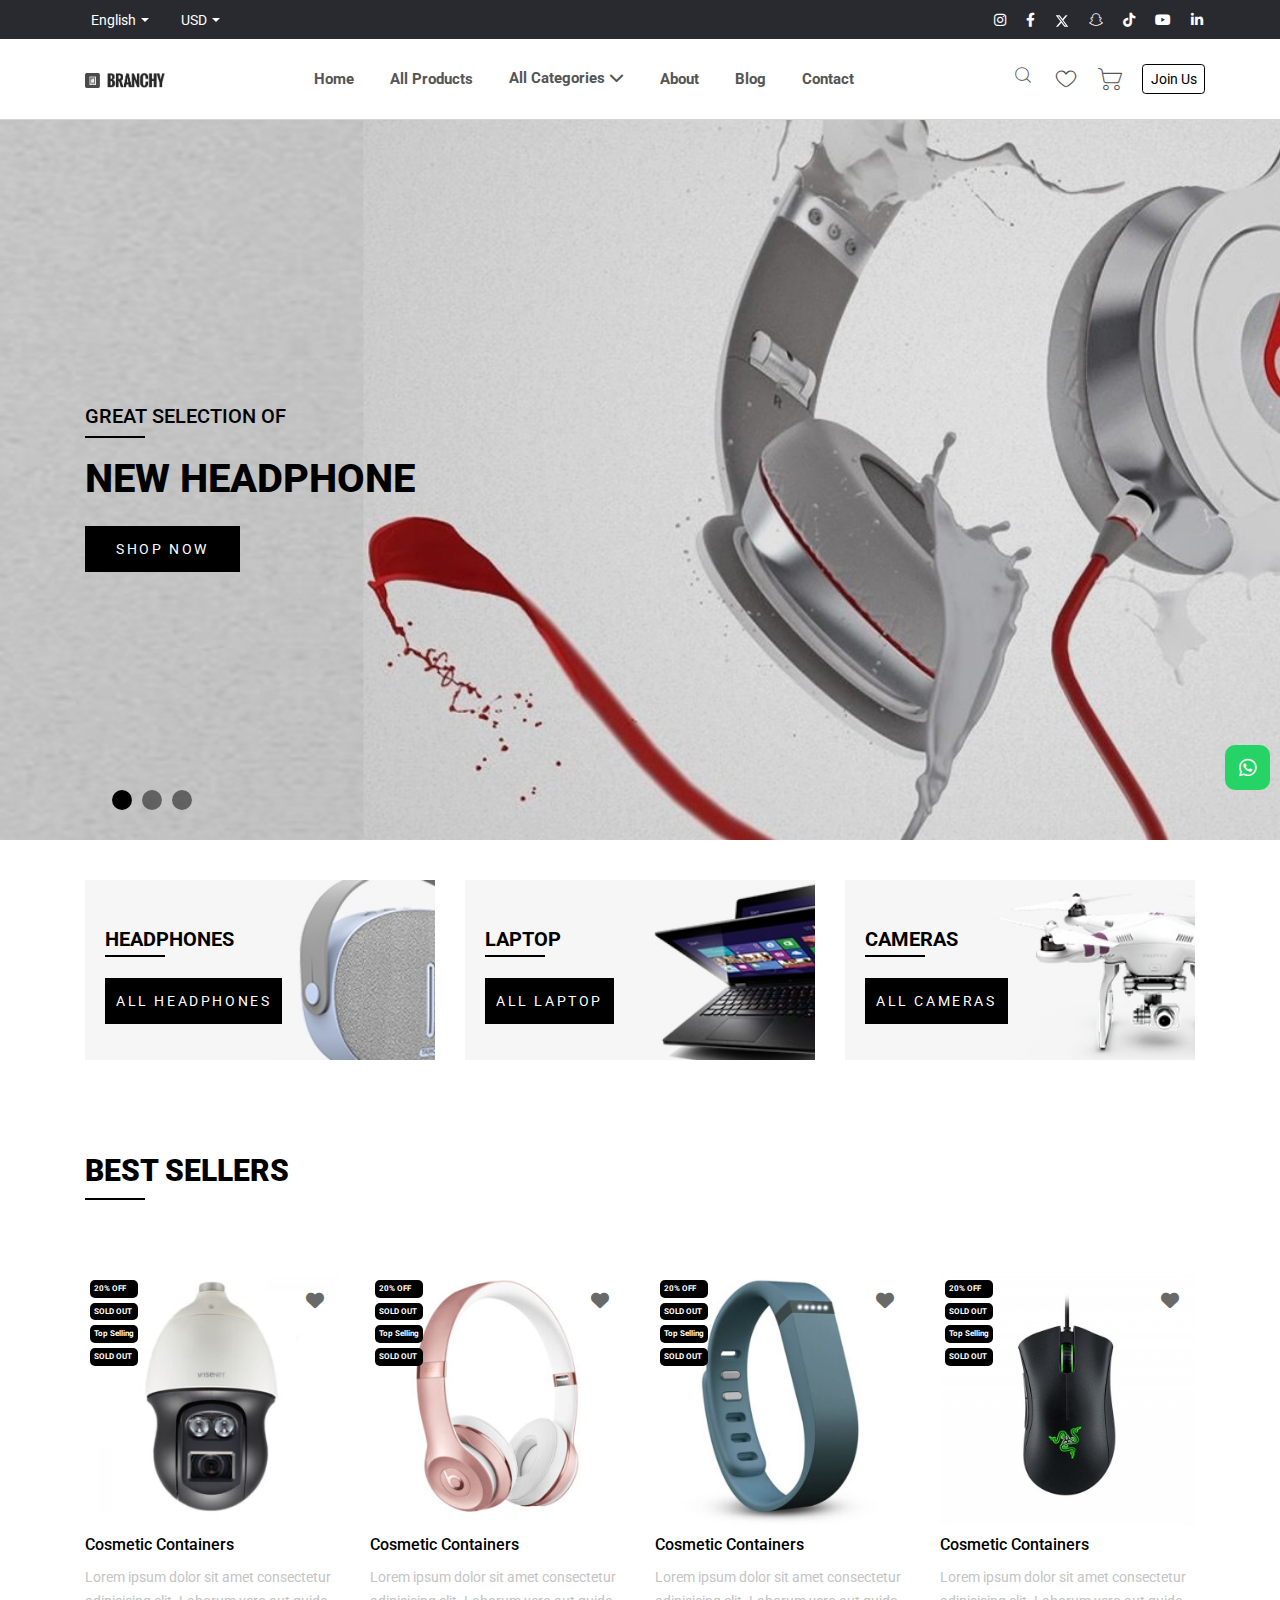
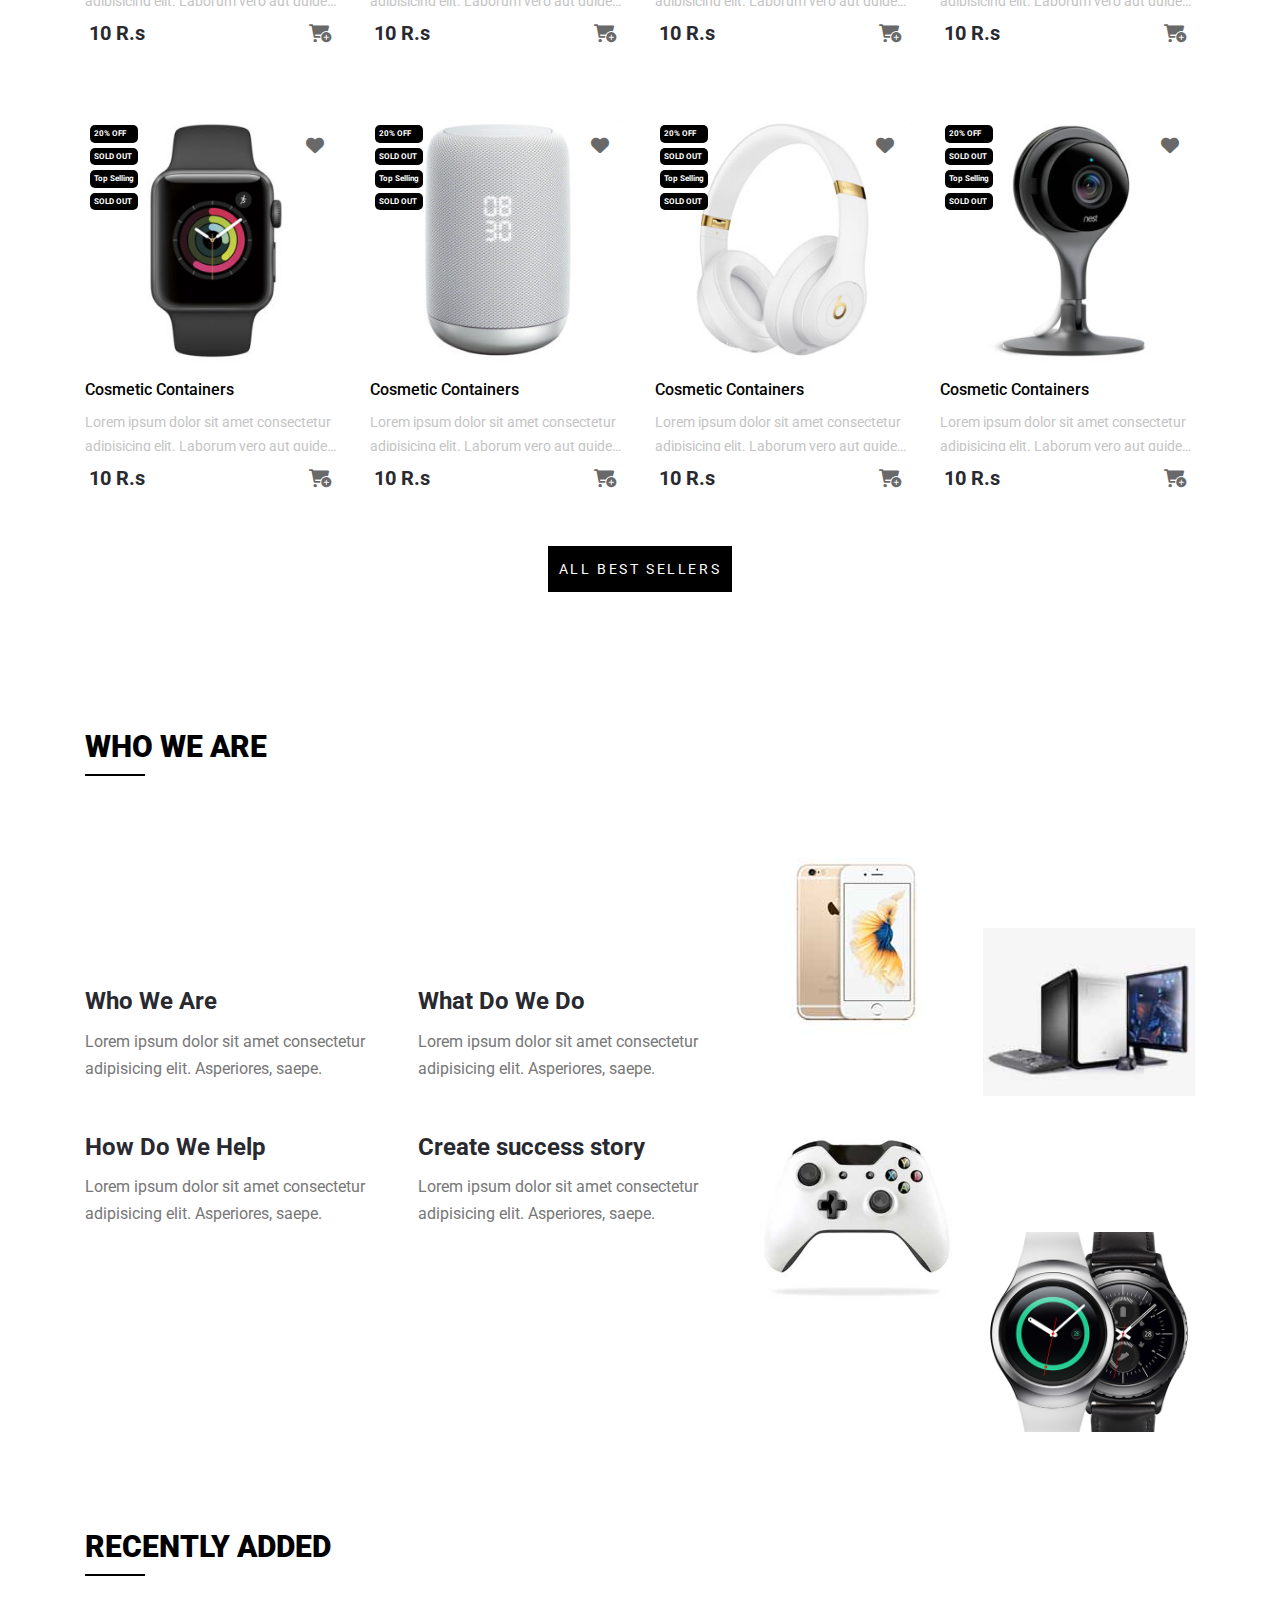
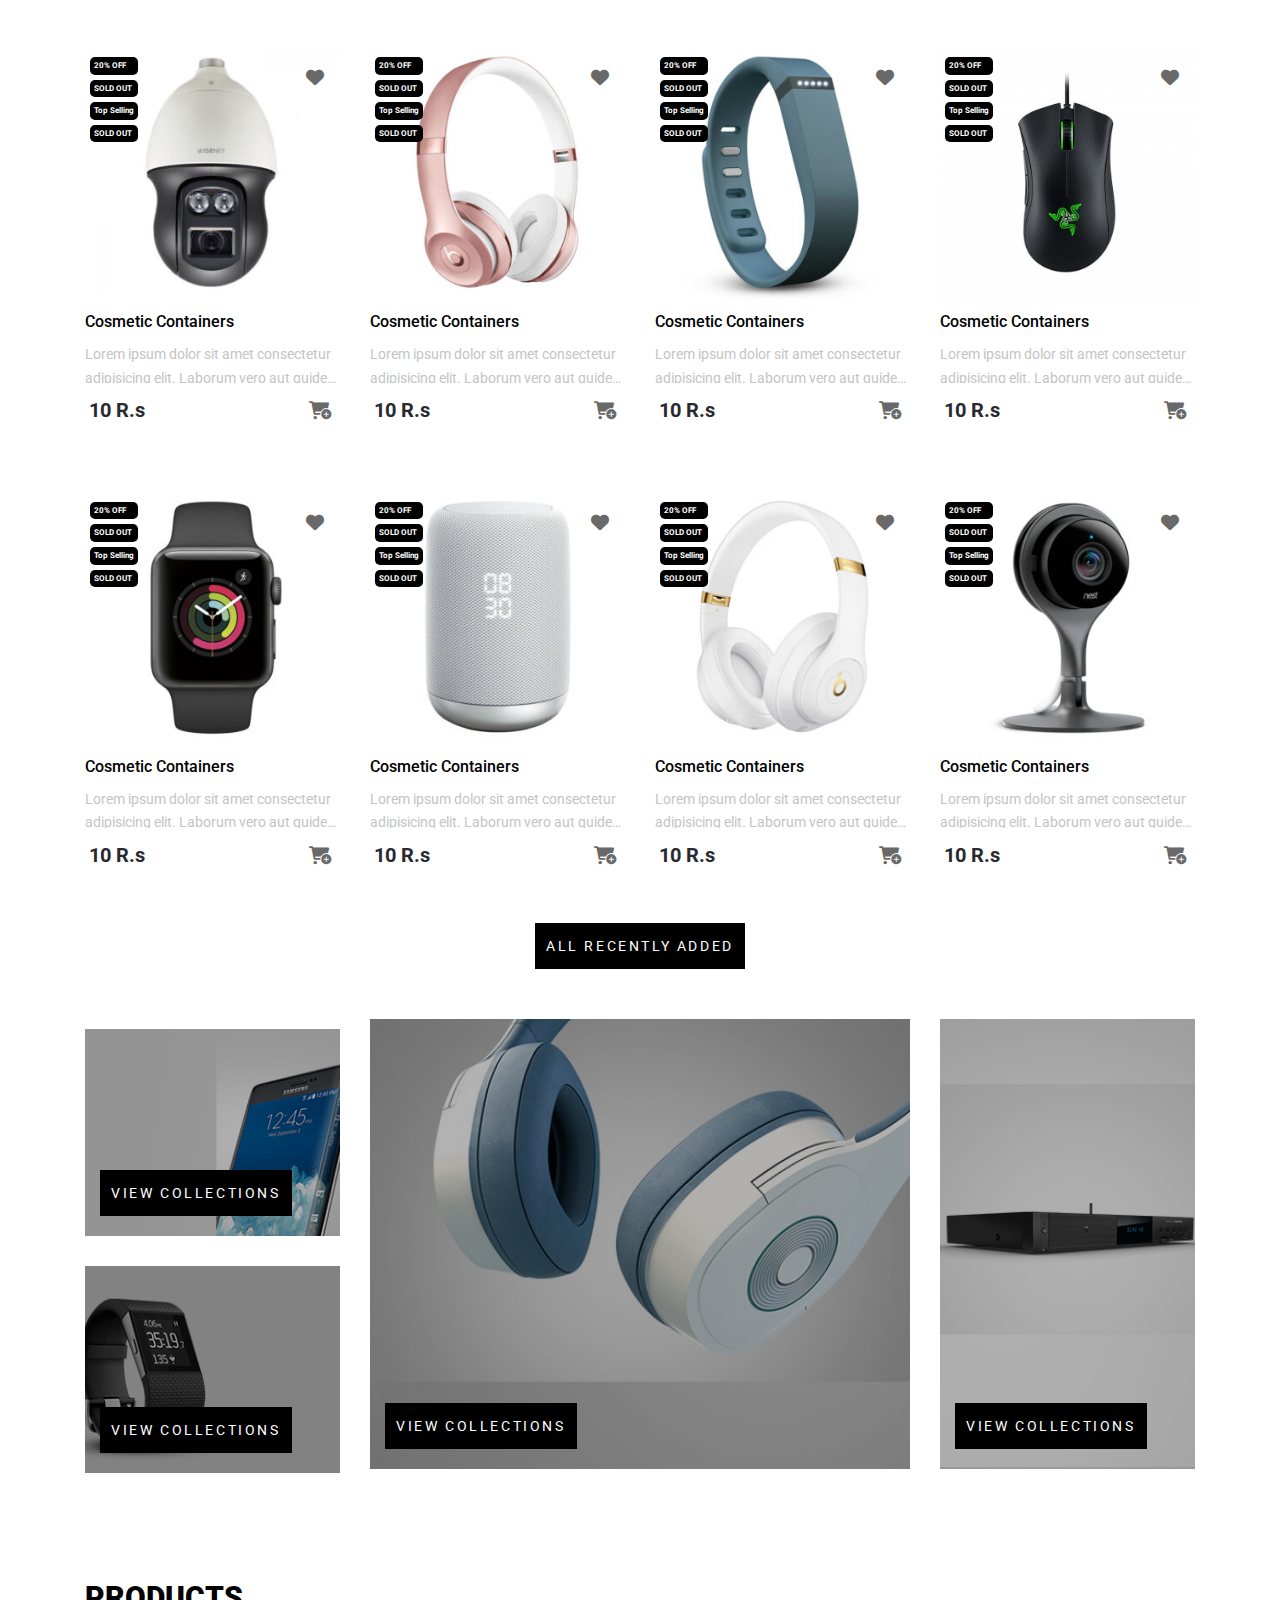
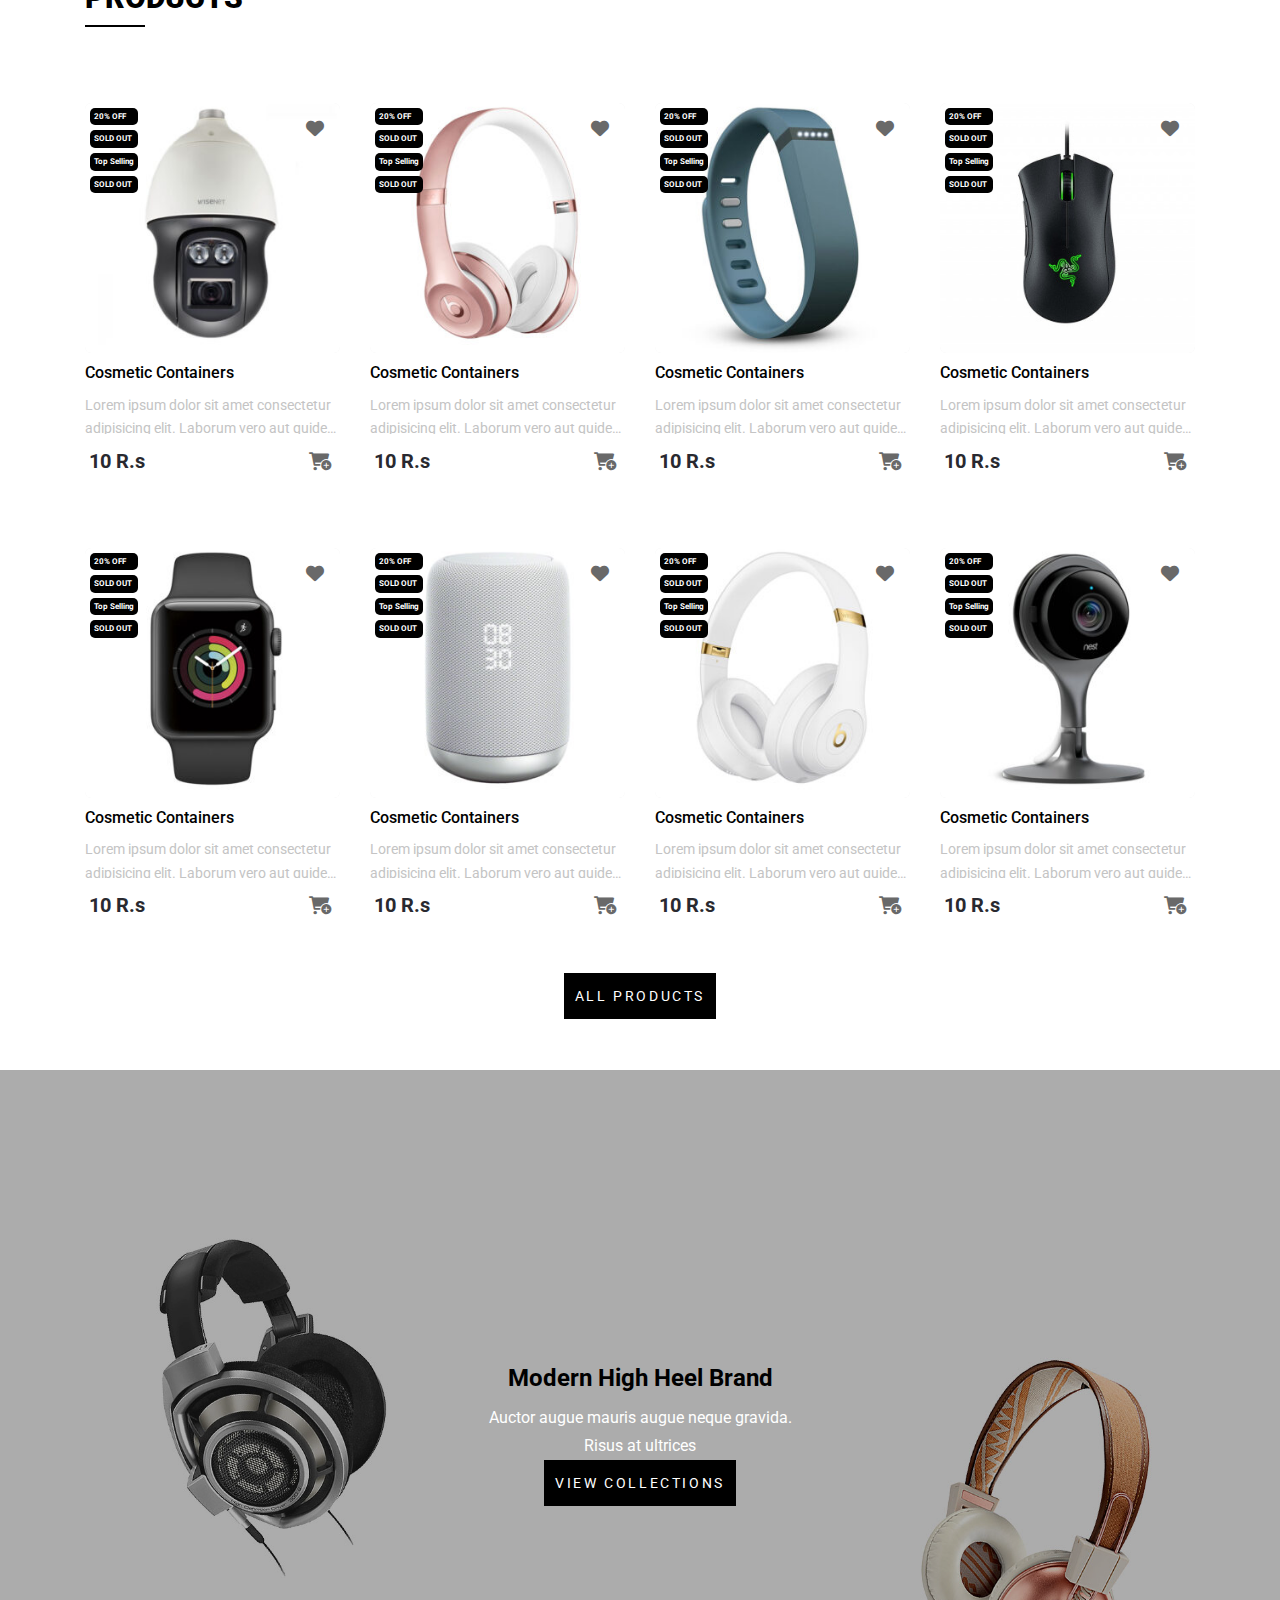
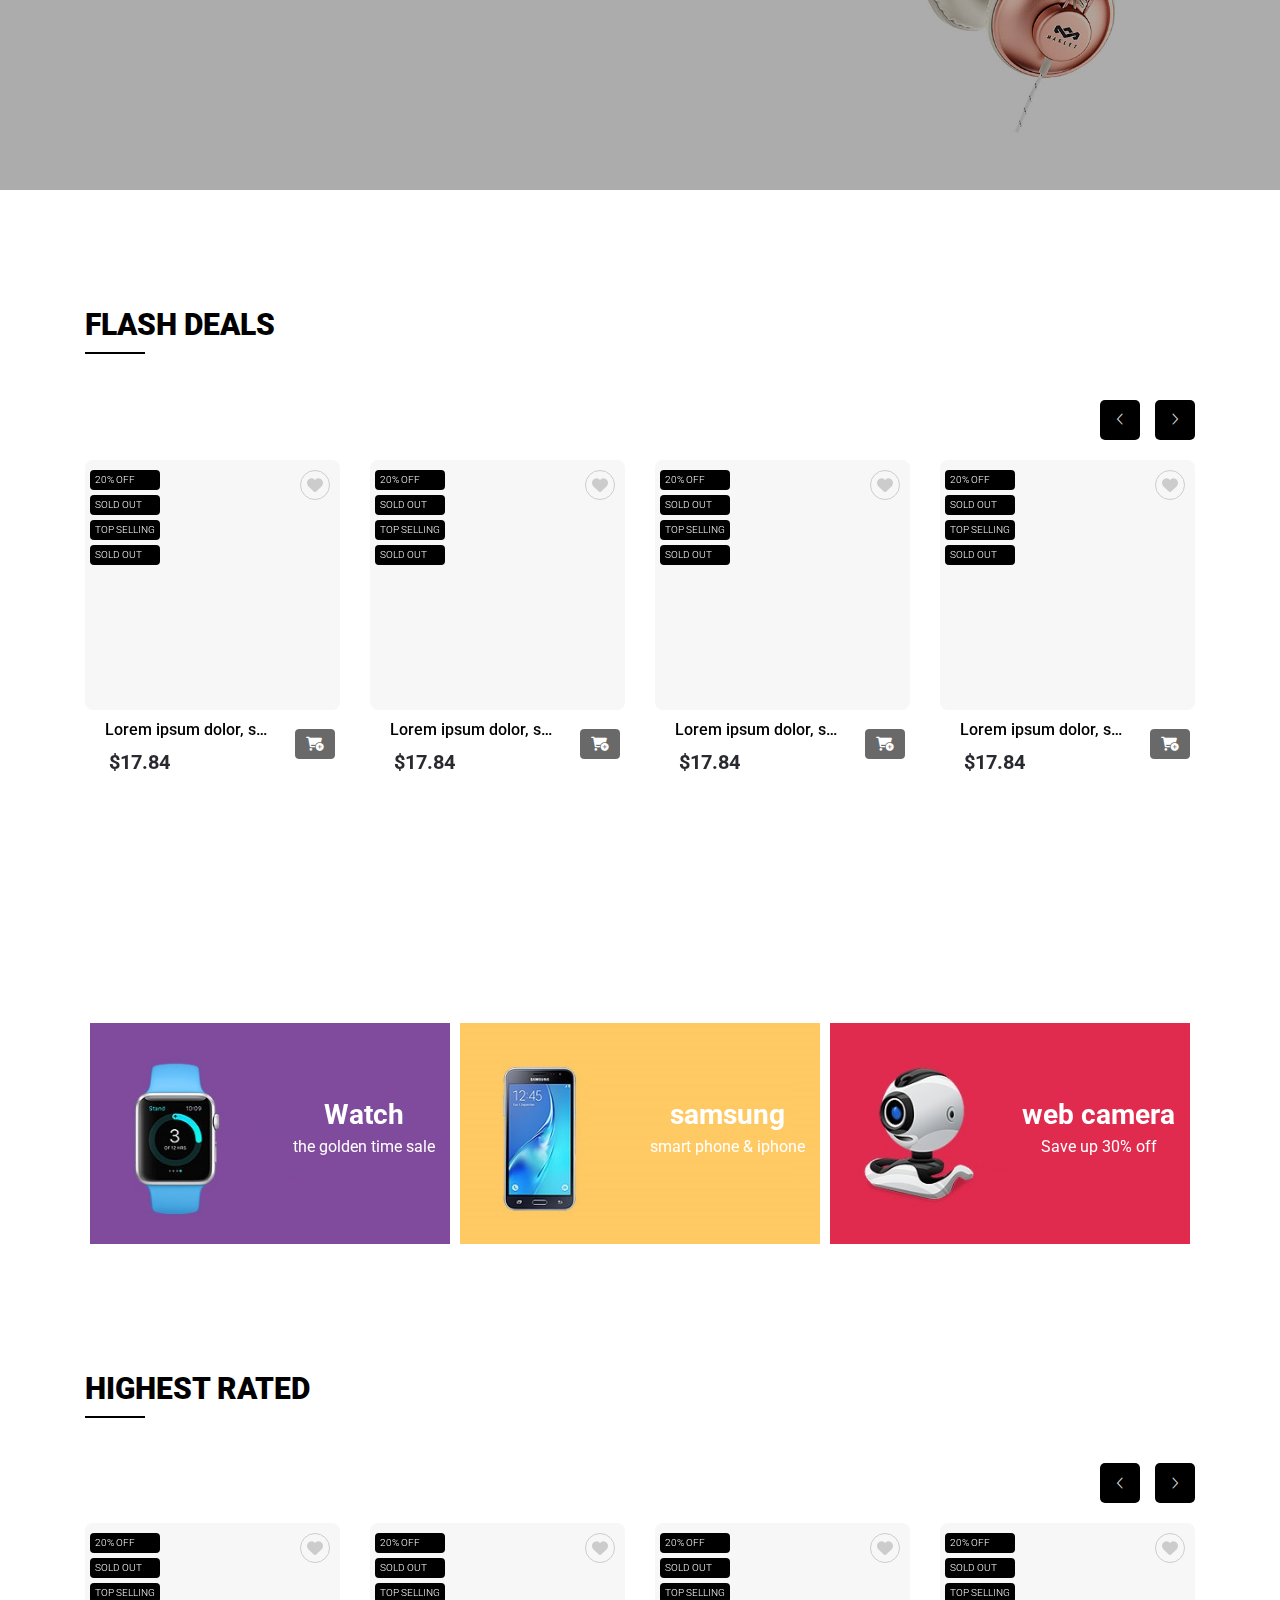
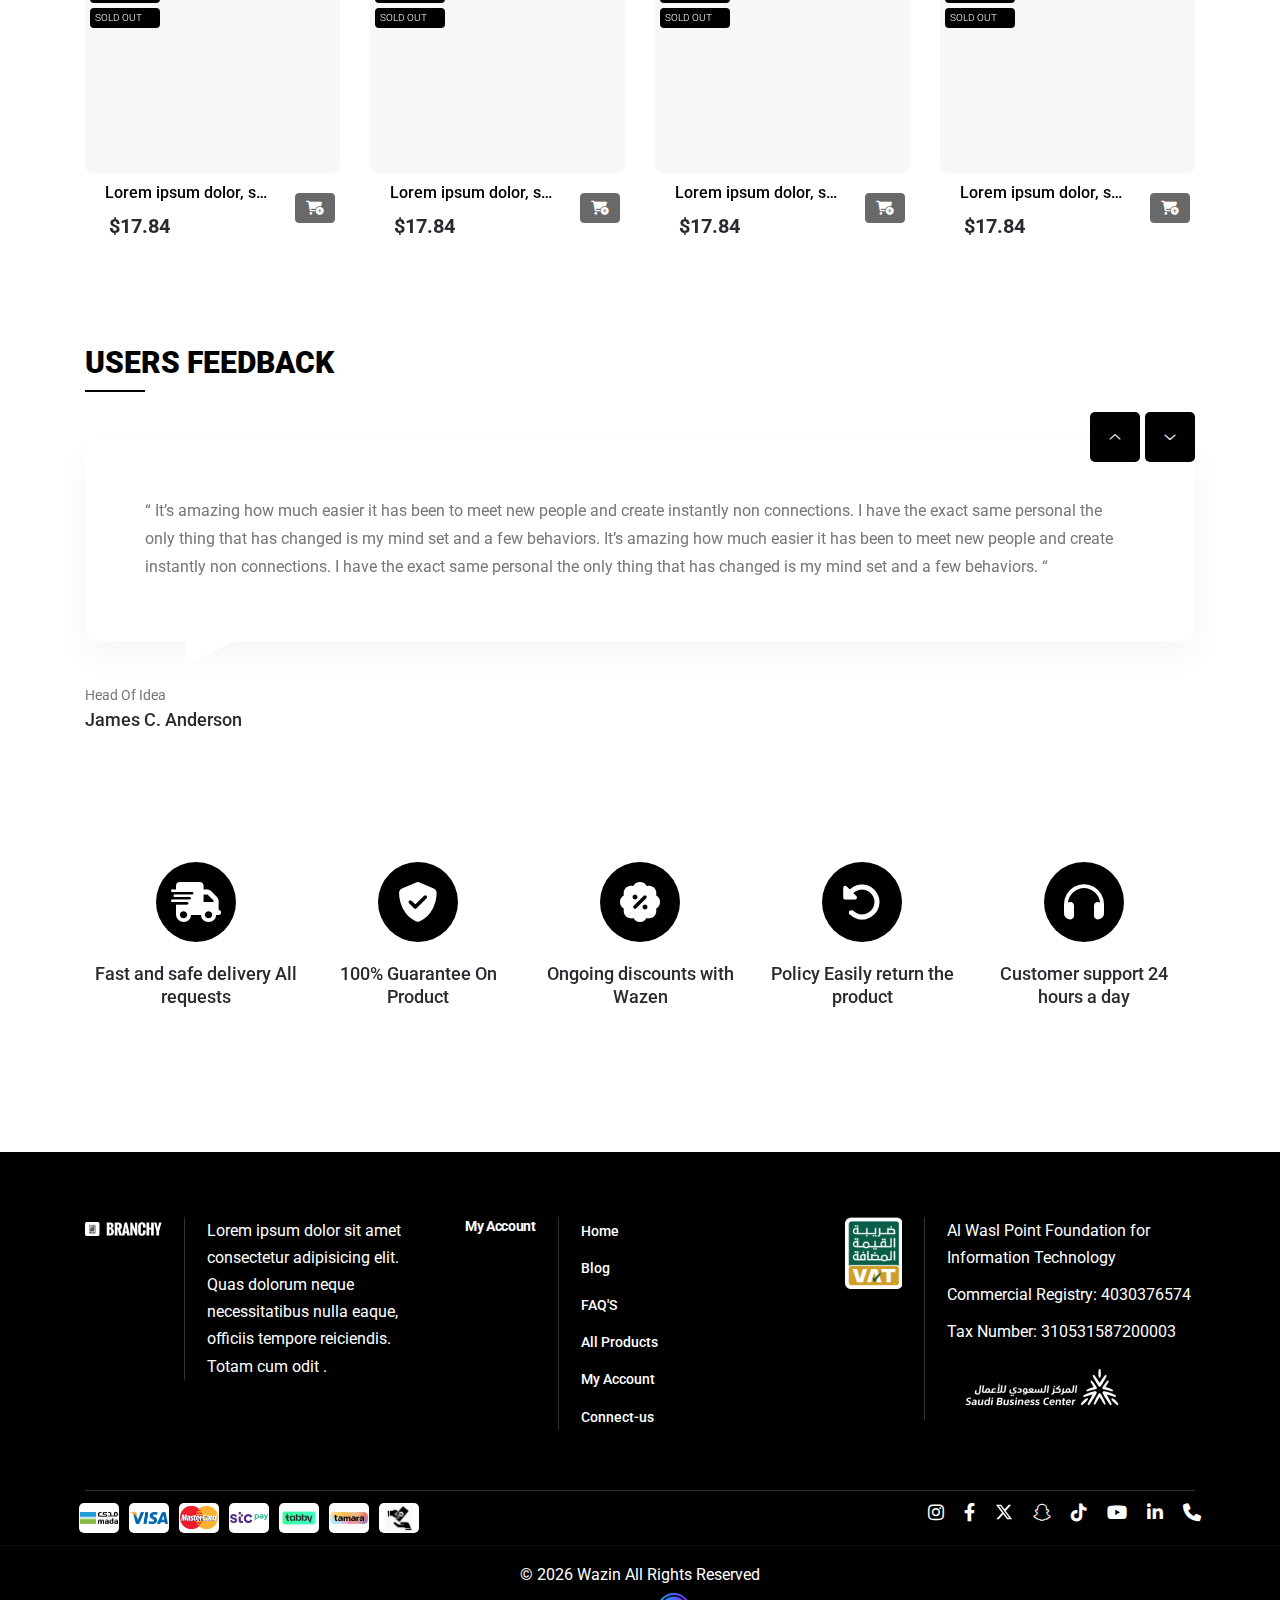
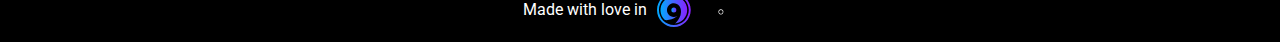
==== commit d9f2907d: "Update index.html" ====
--- a/index.html
+++ b/index.html
@@ -34,8 +34,8 @@
 
 
     <link rel="stylesheet" href="assets/css/all.min.css">
-    <!-- <link rel="stylesheet" href="assets/css/style-en.css"> -->
-    <link rel="stylesheet" href="assets/css/style-ar.css">
+    <link rel="stylesheet" href="assets/css/style-en.css">
+<!--     <link rel="stylesheet" href="assets/css/style-ar.css"> -->
     <style>
         :root {
             --mainColor: #000000;
@@ -3701,10 +3701,10 @@
     <script src="assets/js/vendor/waypoints.min.js"></script>
 
     <!-- Main JS -->
-    <!-- <script src="assets/js/main-en.js"></script> -->
-    <script src="assets/js/main-ar.js"></script>
+    <script src="assets/js/main-en.js"></script>
+<!--     <script src="assets/js/main-ar.js"></script> -->
     <!-- // =============================================================== -->
 
 </body>
 
-</html>+</html>
